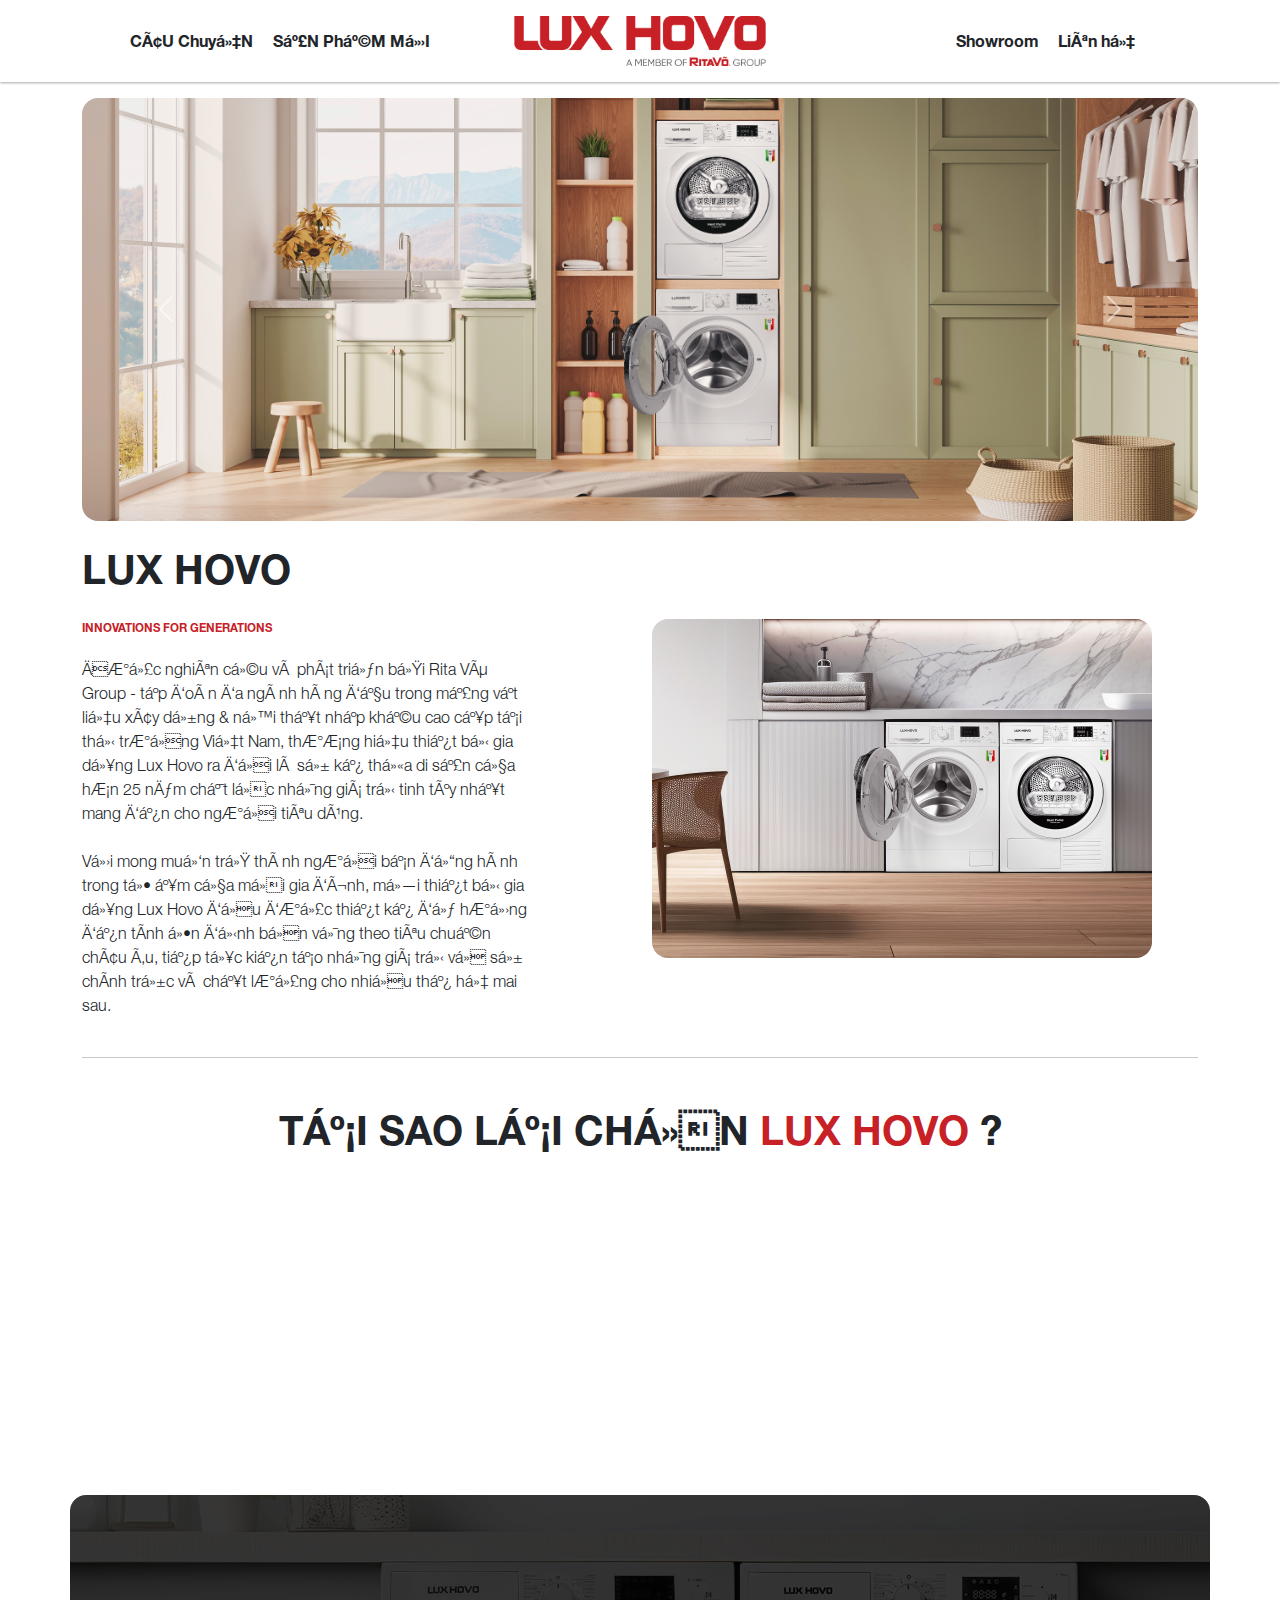
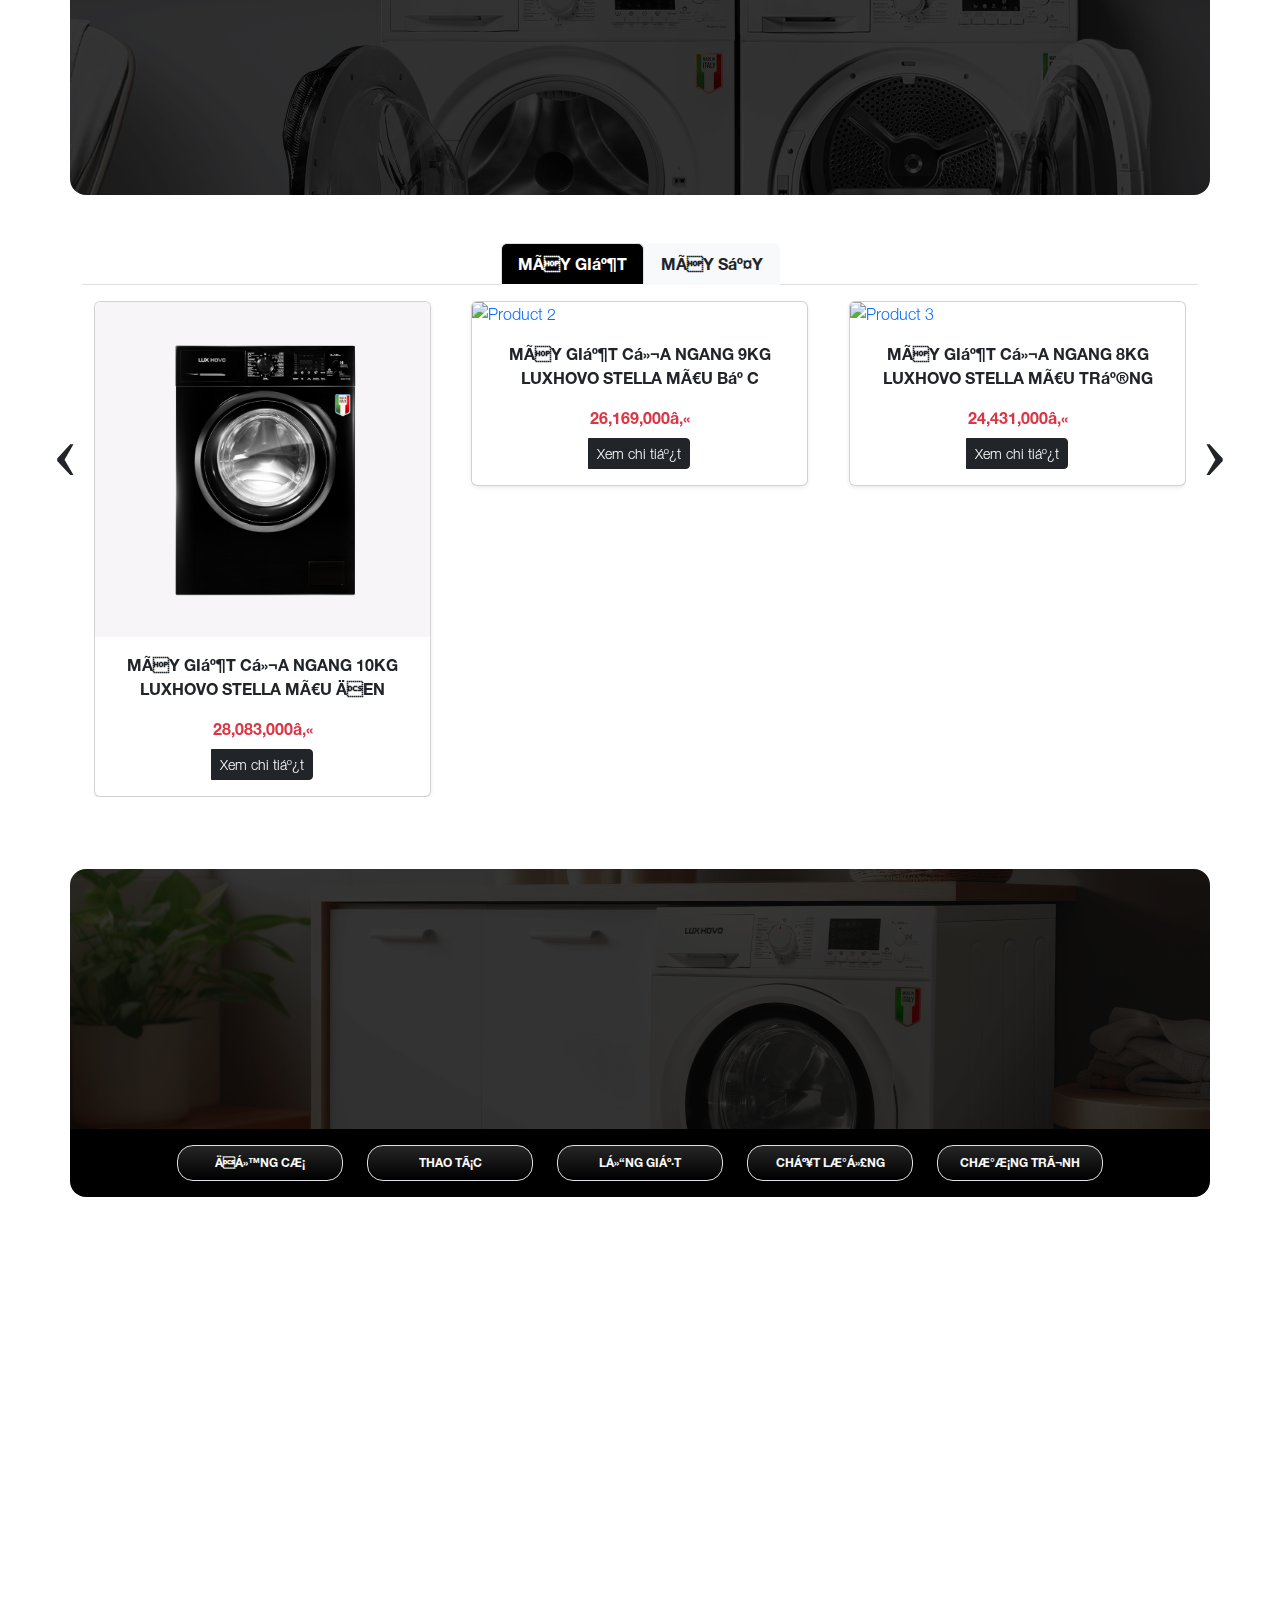
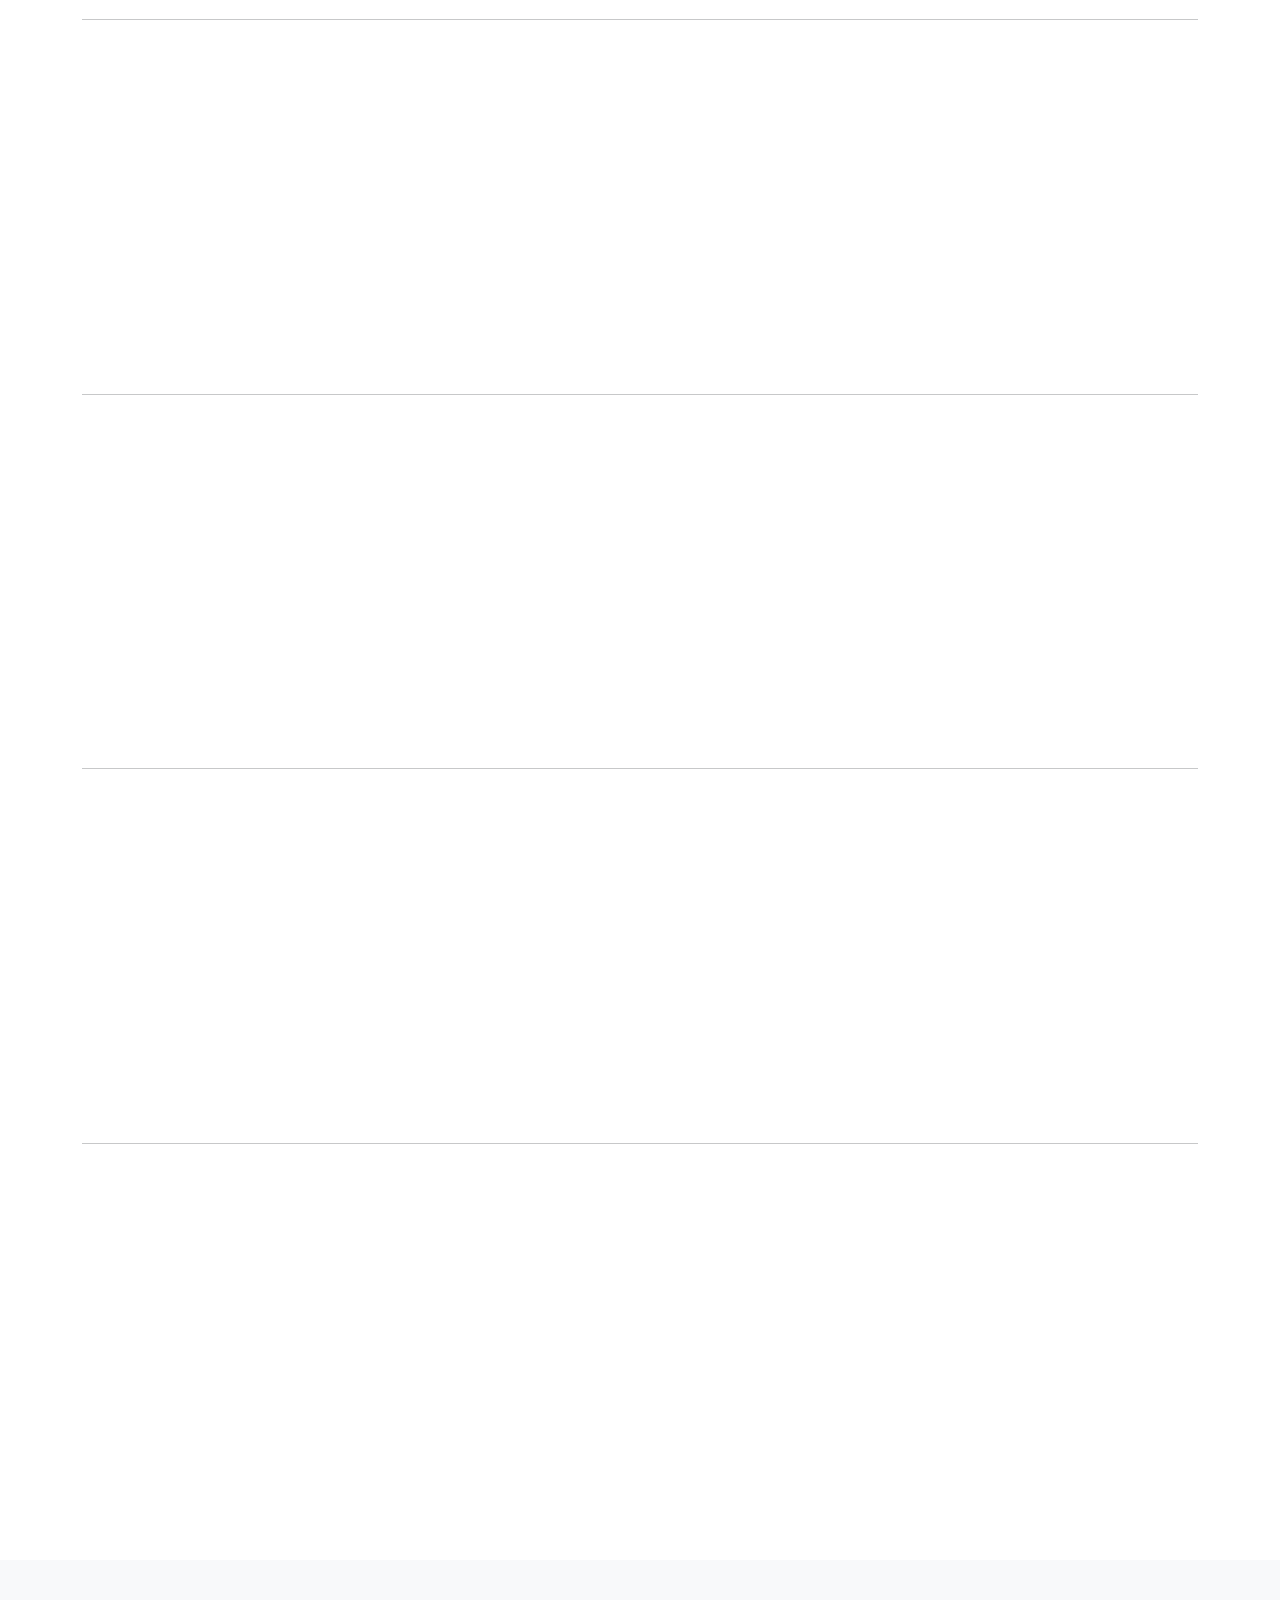
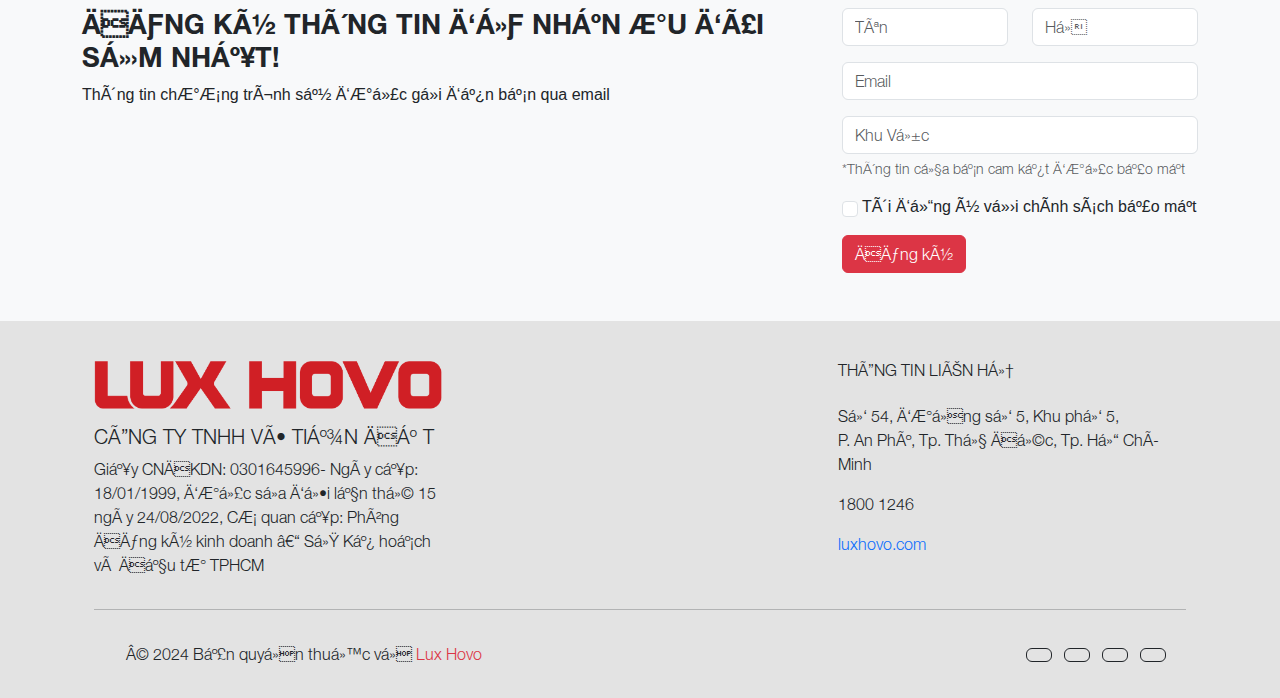
==== index.html @ 77cf4abd "update open new tab" ====
<!DOCTYPE html>
<html lang="en">

<head>
    <!-- Google Tag Manager -->
    <script>(function (w, d, s, l, i) {
            w[l] = w[l] || []; w[l].push({
                'gtm.start':
                    new Date().getTime(), event: 'gtm.js'
            }); var f = d.getElementsByTagName(s)[0],
                j = d.createElement(s), dl = l != 'dataLayer' ? '&l=' + l : ''; j.async = true; j.src =
                    'https://www.googletagmanager.com/gtm.js?id=' + i + dl; f.parentNode.insertBefore(j, f);
        })(window, document, 'script', 'dataLayer', 'GTM-K5XCT7TN');</script>
    <!-- End Google Tag Manager -->
    <!-- Google tag (gtag.js) -->
    <script async src="https://www.googletagmanager.com/gtag/js?id=G-XRPLN0GY92"></script>
    <script>
        window.dataLayer = window.dataLayer || [];
        function gtag() { dataLayer.push(arguments); }
        gtag('js', new Date());

        gtag('config', 'G-XRPLN0GY92');
    </script>
    <!-- Facebook Pixel -->
    <script>
        !function (f, b, e, v, n, t, s) {
            if (f.fbq) return; n = f.fbq = function () {
                n.callMethod ?
                    n.callMethod.apply(n, arguments) : n.queue.push(arguments)
            };
            if (!f._fbq) f._fbq = n; n.push = n; n.loaded = !0; n.version = '2.0';
            n.queue = []; t = b.createElement(e); t.async = !0;
            t.src = v; s = b.getElementsByTagName(e)[0];
            s.parentNode.insertBefore(t, s)
        }(window, document, 'script',
            'https://connect.facebook.net/en_US/fbevents.js');
        fbq('init', '2924682464340889');
        fbq('track', 'PageView');
    </script>
    <noscript><img height="1" width="1" style="display:none"
            src="https://www.facebook.com/tr?id=2924682464340889&ev=PageView&noscript=1" /></noscript>
    <!-- End Meta Pixel Code -->

    <meta charset="UTF-8">
    <meta name="viewport" content="width=device-width, initial-scale=1">
    <!-- Favicon & Title -->
    <link rel="icon" type="image/x-icon" href="/img/favicon.jpg">
    <title>Luxhovo - Rita Võ</title>
    <!-- === BASE LIBS === -->
    <link rel="stylesheet" href="css/main.css">
    <link rel="stylesheet" href="css/header.css">
    <link rel="stylesheet" href="css/fast-info.css">
    <link rel="stylesheet" href="css/featured.css">
    <link rel="stylesheet" href="css/product.css">
    <link rel="stylesheet" href="css/brand.css">
    <!-- === 3RD PARTY LIBS === -->
    <!-- Owl Carousel -->
    <link rel="stylesheet" href="libs/owl-carousel/dist/assets/owl.carousel.min.css">
    <link rel="stylesheet" href="libs/owl-carousel/dist/assets/owl.theme.default.min.css">
    <!-- Boostrap -->
    <link href="https://cdn.jsdelivr.net/npm/bootstrap@5.3.3/dist/css/bootstrap.min.css" rel="stylesheet"
        integrity="sha384-QWTKZyjpPEjISv5WaRU9OFeRpok6YctnYmDr5pNlyT2bRjXh0JMhjY6hW+ALEwIH" crossorigin="anonymous">
    <!-- Font Awesome -->
    <script src="https://kit.fontawesome.com/1a1d0f17f0.js" crossorigin="anonymous"></script>
    <!-- AOS -->
    <link href="https://unpkg.com/aos@2.3.1/dist/aos.css" rel="stylesheet">
    <script src="https://unpkg.com/aos@2.3.1/dist/aos.js"></script>
</head>

<body>
    <!-- Google Tag Manager (noscript) -->
    <noscript><iframe src="https://www.googletagmanager.com/ns.html?id=GTM-K5XCT7TN" height="0" width="0"
            style="display:none;visibility:hidden"></iframe></noscript>
    <!-- End Google Tag Manager (noscript) -->

    <!-- HEADER SECTION -->
    <section id="header-section" class="mb-3">
        <div id="header" class="container">
            <div class="row align-items-center justify-content-center py-md-3">
                <div id="header-start" class="col-md-4">
                    <a href="#fast-info-section" class="link-dark me-3 fw-bold">Câu chuyện</a>
                    <a href="#san-pham-moi" class="link-dark me-3 fw-bold">Sản phẩm mới</a>
                </div>
                <div id="header-middle" class="col-md-3">
                    <a href="/">
                        <img id="main-logo" src="img/lux-new-logo.png" class="img-fluid" alt="Lux Hovo Banner">
                    </a>
                </div>
                <div id="header-end" class="col-md-4 text-end">
                    <a href="#" class="link-dark me-3 fw-bold">Showroom</a>
                    <a href="#lien-he" class="link-dark me-3 fw-bold">Liên hệ</a>
                </div>
            </div>
            <div id="mobile-nav">
                <a href="#fast-info-section" class="link-dark me-3 fw-bold text-center">Câu chuyện</a>
                <a href="#san-pham-moi" class="link-dark me-3 fw-bold text-center">Sản phẩm mới</a>
                <a href="#" class="link-dark me-3 fw-bold text-center">Showroom</a>
                <a href="#lien-he" class="link-dark me-3 fw-bold text-center">Liên hệ</a>
            </div>
        </div>
    </section>

    <!-- HERO SECTION / CAROUSEL -->
    <section class="container mb-1">
        <div id="carouselExample" class="carousel slide">
            <div class="carousel-inner">
                <!-- <div class="carousel-item active">
                    <video class="d-block w-100 rounded-4" src="vid/banner-vid.mp4" muted loop autoplay></video>
                </div> -->
                <div class="carousel-item active">
                    <img src="img/hero/[1320x500] silde banner alter.png" class="d-block w-100 rounded-4"
                        alt="carousel banner image">
                </div>
                <div class="carousel-item">
                    <img src="img/hero/[1320x500] silde banner 1alter.png" class="d-block w-100 rounded-4"
                        alt="carousel banner image">
                </div>
                <div class="carousel-item">
                    <img src="img/hero/[1320x500] silde banner 2 alter.png" class="d-block w-100 rounded-4"
                        alt="carousel banner image">
                </div>
            </div>
            <button class="carousel-control-prev" type="button" data-bs-target="#carouselExample" data-bs-slide="prev">
                <span class="carousel-control-prev-icon" aria-hidden="true"></span>
                <span class="visually-hidden">Previous</span>
            </button>
            <button class="carousel-control-next" type="button" data-bs-target="#carouselExample" data-bs-slide="next">
                <span class="carousel-control-next-icon" aria-hidden="true"></span>
                <span class="visually-hidden">Next</span>
            </button>
        </div>
    </section>

    <!-- FAST INFOR SECTION -->
    <section id="fast-info-section">
        <div class="container my-4">
            <div class="row d-flex justify-content-between align-items-center">
                <div class="fast-info col-md-5">
                    <div class="fast-title h1 fw-bold">
                        Lux Hovo<br><span class="fast-subtitle">INNOVATIONS FOR GENERATIONS</span>
                    </div>
                    <div class="fast-paragraph my-3">Được nghiên cứu và phát triển bởi Rita Võ Group - tập đoàn đa ngành
                        hàng đầu trong mảng vật liệu xây dựng & nội thất nhập khẩu cao cấp tại thị trường Việt Nam,
                        thương hiệu thiết bị gia dụng Lux Hovo ra đời là sự kế thừa di sản của hơn 25 năm chắt lọc những
                        giá trị tinh túy nhất mang đến cho người tiêu dùng.

                        <span class="sub-title-desktop"><br><br>Với mong muốn trở thành người bạn đồng hành trong tổ ấm
                            của mọi gia đình, mỗi thiết bị gia dụng Lux Hovo đều được thiết kế để hướng đến tính ổn định
                            bền vững theo tiêu chuẩn châu Âu, tiếp tục kiến tạo những giá trị về sự chính trực và chất
                            lượng cho nhiều thế hệ mai sau.</span>
                    </div>
                </div>
                <div class="fast-img col-md-6" data-aos="flip-down">
                    <img src="img/demo 1 - intro Luxhovo.png" class="img-fluid rounded-4" alt="fast info section image">
                </div>
                <div class="fast-paragraph sub-title-mobile mt-3">
                    Với mong muốn trở thành người bạn đồng hành trong tổ ấm của mọi gia đình, mỗi thiết bị gia dụng Lux
                    Hovo đều được thiết kế để hướng đến tính ổn định bền vững theo tiêu chuẩn châu Âu, tiếp tục kiến tạo
                    những giá trị về sự chính trực và chất lượng cho nhiều thế hệ mai sau.
                </div>
            </div>
        </div>
    </section>

    <!-- DIVIDER -->
    <section class="container">
        <hr class="featurette-divider alter-divider">
    </section>

    <!-- FEATURED -->
    <section id="featured" class="my-5">
        <div class="container">
            <div class="featured-title h1 fw-bold text-center mb-3">Tại sao lại chọn <span style="color: #c72127;">Lux
                    Hovo</span> ?</div>
            <div class="row">
                <div class="col-6 col-md-3 mb-3" data-aos="fade-up">
                    <img src="img/featured/svg/icon-01.svg" class="card-img-top rounded-4" alt="featured icon #1">
                </div>
                <div class="col-6 col-md-3 mb-3" data-aos="fade-up">
                    <img src="img/featured/svg/icon-02.svg" class="card-img-top rounded-4" alt="featured icon #2">
                </div>
                <div class="col-6 col-md-3 mb-3" data-aos="fade-up">
                    <img src="img/featured/svg/icon-03.svg" class="card-img-top rounded-4" alt="featured icon #3">
                </div>
                <div class="col-6 col-md-3 mb-3" data-aos="fade-up">
                    <img src="img/featured/svg/icon-04.svg" class="card-img-top rounded-4" alt="featured icon #4">
                </div>
            </div>
        </div>
    </section>

    <!-- PRODUCT -->
    <section id="san-pham"
        class="container d-flex text-center text-white rounded-4 justify-content-center align-items-center">
        <div class="row py-lg-5" data-aos="fade-up">
            <div class="col-lg-12 col-md-12 mx-auto">
                <h1 id="product-section-title" class="fw-light" style="font-weight: light;">KHÁM PHÁ <span
                        style="font-weight: normal;">MÁY GIẶT</span> & <span style="font-weight: normal;">MÁY SẤY</span>
                    MỚI
                </h1>
                <!-- <p class="lead">Lorem ipsum dolor sit amet, consectetur adipiscing elit. Etiam sodales urna ac dui
                    lacinia tincidunt. Proin id tempor magna, non pellentesque nunc.</p> -->
            </div>
        </div>
    </section>

    <section id="san-pham-moi" class="container my-5">
        <ul class="nav nav-tabs justify-content-center mb-3" id="ex1" role="tablist">
            <li class="nav-item" role="presentation">
                <a class="product-tab-name nav-link active bg-body-tertiary fw-bold text-dark" id="ex3-tab-1"
                    data-bs-toggle="tab" href="#ex3-tabs-1" role="tab" aria-controls="ex3-tabs-1"
                    aria-selected="true">MÁY GIẶT</a>
            </li>
            <li class="nav-item" role="presentation">
                <a class="product-tab-name nav-link bg-body-tertiary fw-bold text-dark" id="ex3-tab-2"
                    data-bs-toggle="tab" href="#ex3-tabs-2" role="tab" aria-controls="ex3-tabs-2"
                    aria-selected="false">MÁY SẤY</a>
            </li>
        </ul>

        <!-- #1 Table of Content -->
        <div class="tab-content" id="ex2-content">
            <div class="tab-pane fade show active" id="ex3-tabs-1" role="tabpanel" aria-labelledby="ex3-tab-1">
                <div class="container owl-carousel">
                    <div>
                        <div class="product-card card shadow-sm" data-tilt data-tilt-axis="x" data-tilt-scale="0.95">
                            <a target="_blank"
                                href="https://muanhanhvatlieuxaydung.ritavo.com/products/may-giat-cua-ngang-10kg-lux-hovo-stella-mau-den"><img
                                    class="bd-placeholder-img card-img-top" width="100%" height="auto"
                                    src="img/product/Stella_Black_10.jpg" alt="Product 1">
                                <div class="product-info card-body text-center">
                                    <div class="product-title fw-bold mb-3 text-dark">MÁY GIẶT CỬA NGANG 10KG LUXHOVO
                                        STELLA MÀU
                                        ĐEN
                                    </div>
                                    <div class="product-price mt-2 mb-2 fw-semibold text-danger">28,083,000₫</div>
                                    <div class="d-flex justify-content-center align-items-center">
                                        <div class="btn-group">
                                            <a target="_blank"
                                                href="https://muanhanhvatlieuxaydung.ritavo.com/products/may-giat-cua-ngang-10kg-lux-hovo-stella-mau-den"
                                                class="btn btn-sm btn-dark">Xem chi tiết</a>
                                        </div>
                                    </div>
                                </div>
                            </a>
                        </div>
                    </div>
                    <div>
                        <div class="product-card card shadow-sm" data-tilt data-tilt-axis="x" data-tilt-scale="0.95">
                            <a target="_blank"
                                href="https://muanhanhvatlieuxaydung.ritavo.com/products/may-giat-cua-ngang-9kg-luxhovo-stella-mau-bac"><img
                                    class="bd-placeholder-img card-img-top" width="100%" height="auto"
                                    src="img/product/Stella_Silver_9.png" alt="Product 2">
                                <div class="product-info card-body text-center">
                                    <div class="product-title fw-bold mb-3 text-dark">MÁY GIẶT CỬA NGANG 9KG LUXHOVO
                                        STELLA MÀU
                                        BẠC
                                    </div>
                                    <div class="product-price mt-2 mb-2 fw-semibold text-danger">26,169,000₫</div>
                                    <div class="d-flex justify-content-center align-items-center">
                                        <div class="btn-group">
                                            <a target="_blank"
                                                href="https://muanhanhvatlieuxaydung.ritavo.com/products/may-giat-cua-ngang-9kg-luxhovo-stella-mau-bac"
                                                class="btn btn-sm btn-dark">Xem chi tiết</a>
                                        </div>
                                    </div>
                                </div>
                            </a>
                        </div>
                    </div>
                    <div>
                        <div class="product-card card shadow-sm" data-tilt data-tilt-axis="x" data-tilt-scale="0.95">
                            <a target="_blank"
                                href="https://muanhanhvatlieuxaydung.ritavo.com/products/may-giat-cua-ngang-8kg-luxhovo-stella-mau-trang"><img
                                    class="bd-placeholder-img card-img-top" width="100%" height="auto"
                                    src="img/product/Stella_White_8.png" alt="Product 3">
                                <div class="product-info card-body text-center">
                                    <div class="product-title fw-bold mb-3 text-dark">MÁY GIẶT CỬA NGANG 8KG LUXHOVO
                                        STELLA
                                        MÀU TRẮNG
                                    </div>
                                    <div class="product-price mt-2 mb-2 fw-semibold text-danger">24,431,000₫</div>
                                    <div class="d-flex justify-content-center align-items-center">
                                        <div class="btn-group">
                                            <a target="_blank"
                                                href="https://muanhanhvatlieuxaydung.ritavo.com/products/may-giat-cua-ngang-8kg-luxhovo-stella-mau-trang"
                                                class="btn btn-sm btn-dark">Xem chi tiết</a>
                                        </div>
                                    </div>
                                </div>
                            </a>
                        </div>
                    </div>
                    <div>
                        <div class="product-card card shadow-sm" data-tilt data-tilt-axis="x" data-tilt-scale="0.95">
                            <a target="_blank"
                                href="https://muanhanhvatlieuxaydung.ritavo.com/products/may-giat-cua-ngang-10kg-lux-hovo-energico-mau-trang/"><img
                                    class="bd-placeholder-img card-img-top" width="100%" height="auto"
                                    src="img/product/Energico_White_10.png" alt="Product 4">
                                <div class="product-info card-body text-center">
                                    <div class="product-title fw-bold mb-3 text-dark">MÁY GIẶT CỬA NGANG 10KG LUXHOVO
                                        ENERGICO MÀU
                                        TRẮNG</div>
                                    <div class="product-price mt-2 mb-2 fw-semibold text-danger">23,617,000₫</div>
                                    <div class="d-flex justify-content-center align-items-center">
                                        <div class="btn-group">
                                            <a target="_blank"
                                                href="https://muanhanhvatlieuxaydung.ritavo.com/products/may-giat-cua-ngang-10kg-lux-hovo-energico-mau-trang/"
                                                class="btn btn-sm btn-dark">Xem chi tiết</a>
                                        </div>
                                    </div>
                                </div>
                            </a>
                        </div>
                    </div>
                    <div>
                        <div class="product-card card shadow-sm" data-tilt data-tilt-axis="x" data-tilt-scale="0.95">
                            <a target="_blank"
                                href="https://muanhanhvatlieuxaydung.ritavo.com/products/may-giat-cua-ngang-9kg-lux-hovo-energico-mau-trang"><img
                                    class="bd-placeholder-img card-img-top" width="100%" height="auto"
                                    src="img/product/Energico_White_9.png" alt="Product 5">
                                <div class="product-info card-body text-center">
                                    <div class="product-title fw-bold mb-3 text-dark">MÁY GIẶT CỬA NGANG 9KG LUXHOVO
                                        ENERGICO MÀU
                                        TRẮNG</div>
                                    <div class="product-price mt-2 mb-2 fw-semibold text-danger">22,693,000₫</div>
                                    <div class="d-flex justify-content-center align-items-center">
                                        <div class="btn-group">
                                            <a target="_blank"
                                                href="https://muanhanhvatlieuxaydung.ritavo.com/products/may-giat-cua-ngang-9kg-lux-hovo-energico-mau-trang"
                                                class="btn btn-sm btn-dark">Xem chi tiết</a>
                                        </div>
                                    </div>
                                </div>
                            </a>
                        </div>
                    </div>
                    <div>
                        <div class="product-card card shadow-sm" data-tilt data-tilt-axis="x" data-tilt-scale="0.95">
                            <a target="_blank"
                                href="https://muanhanhvatlieuxaydung.ritavo.com/products/may-giat-cua-ngang-8kg-lux-hovo-energico-mau-trang"><img
                                    class="bd-placeholder-img card-img-top" width="100%" height="auto"
                                    src="img/product/Energico_White_8.png" alt="Product 6">
                                <div class="product-info card-body text-center">
                                    <div class="product-title fw-bold mb-3 text-dark">MÁY GIẶT CỬA NGANG 8KG LUXHOVO
                                        ENERGICO MÀU
                                        TRẮNG</div>
                                    <div class="product-price mt-2 mb-2 fw-semibold text-danger">21,934,000₫</div>
                                    <div class="d-flex justify-content-center align-items-center">
                                        <div class="btn-group">
                                            <a target="_blank"
                                                href="https://muanhanhvatlieuxaydung.ritavo.com/products/may-giat-cua-ngang-8kg-lux-hovo-energico-mau-trang"
                                                class="btn btn-sm btn-dark">Xem chi tiết</a>
                                        </div>
                                    </div>
                                </div>
                            </a>
                        </div>
                    </div>
                    <div>
                        <div class="product-card card shadow-sm" data-tilt data-tilt-axis="x" data-tilt-scale="0.95">
                            <a target="_blank"
                                href="https://muanhanhvatlieuxaydung.ritavo.com/products/may-giat-cua-ngang-8kg-lux-hovo-semplice-mau-trang"><img
                                    class="bd-placeholder-img card-img-top" width="100%" height="auto"
                                    src="img/product/Semplice_White_8.png" alt="Product 7">
                                <div class="product-info card-body text-center">
                                    <div class="product-title fw-bold mb-3 text-dark">MÁY GIẶT CỬA NGANG 8KG LUXHOVO
                                        SEMPLICE MÀU
                                        TRẮNG</div>
                                    <div class="product-price mt-2 mb-2 fw-semibold text-danger">20,372,000₫</div>
                                    <div class="d-flex justify-content-center align-items-center">
                                        <div class="btn-group">
                                            <a target="_blank"
                                                href="https://muanhanhvatlieuxaydung.ritavo.com/products/may-giat-cua-ngang-8kg-lux-hovo-semplice-mau-trang"
                                                class="btn btn-sm btn-dark">Xem chi tiết</a>
                                        </div>
                                    </div>
                                </div>
                            </a>
                        </div>
                    </div>
                </div>
            </div>
            <!-- #2 Tab of Content -->
            <div class="tab-pane fade" id="ex3-tabs-2" role="tabpanel" aria-labelledby="ex3-tab-2">
                <div class="container owl-carousel">
                    <div>
                        <div class="product-card card shadow-sm" data-tilt data-tilt-axis="x" data-tilt-scale="0.95">
                            <a target="_blank"
                                href="https://muanhanhvatlieuxaydung.ritavo.com/products/may-say-quan-ao-9kg-lux-hovo-amore"><img
                                    class="bd-placeholder-img card-img-top" width="100%" height="auto"
                                    src="img/product/Amore_White_8.jpg" alt="Product 8">
                                <div class="product-info card-body text-center">
                                    <div class="product-title fw-bold mb-3 text-dark">MÁY SẤY QUẦN ÁO 9KG LUXHOVO AMORE
                                    </div>
                                    <div class="product-price mt-2 mb-2 fw-semibold text-danger">31,658,000₫
                                    </div>
                                    <div class="d-flex justify-content-center align-items-center">
                                        <div class="btn-group">
                                            <a target="_blank"
                                                href="https://muanhanhvatlieuxaydung.ritavo.com/products/may-say-quan-ao-9kg-lux-hovo-amore"
                                                class="btn btn-sm btn-dark">Xem chi tiết</a>
                                        </div>
                                    </div>
                                </div>
                            </a>
                        </div>
                    </div>
                </div>
            </div>
        </div>
    </section>

    <!-- BRAND STORY -->
    <section id="brand-story"
        class="container pt-5 mt-5 d-flex justify-content-center align-items-center text-center text-white rounded-4 rounded-bottom-0">
        <div class="row" data-aos="fade-up">
            <div class="col-lg-10 col-md-10 mx-auto">
                <div class="brand-title h2 fw-light">
                    GIẶT SẠCH DỄ DÀNG, NÂNG NIU QUẦN ÁO
                </div>
                <div class="fast-paragraph my-3">
                    Chăm sóc quần áo chuyên nghiệp cùng công nghệ cảm biến Sensor Wash. Cho phép tối ưu hoá hiệu suất
                    giặt bằng cách tự động điều chỉnh chương trình giặt theo mức độ vết bẩn của đồ giặt và chất liệu vải
                    để nâng cao hiệu quả giặt sạch hơn.
                </div>
                <div id="sec-1" class="fast-subtitle">

                </div>
            </div>
        </div>
    </section>

    <!-- Sticky Bar -->
    <div id="sticky-bar" class="container sticky-top mb-5">
        <div class="row justify-content-center bg-black text-center text-uppercase rounded-4 py-3 rounded-top-0">
            <div class="col-4 col-md-2">
                <a href="#sec-1" class="fw-bold link-light">
                    <div class="sticky-text py-2 border rounded-4 bg-black bg-gradient">
                        Động cơ
                    </div>
                </a>
            </div>
            <div class="col-4 col-md-2">
                <a href="#sec-2" class="fw-bold link-light">
                    <div class="sticky-text py-2 border rounded-4 bg-black bg-gradient">
                        Thao tác
                    </div>
                </a>
            </div>
            <div class="col-4 col-md-2">
                <a href="#sec-3" class="fw-bold link-light">
                    <div class="sticky-text py-2 border rounded-4 bg-black bg-gradient">
                        Lồng giặt
                    </div>
                </a>
            </div>
            <div class="sub-sticky-btn col-4 col-md-2">
                <a href="#sec-4" class="fw-bold link-light">
                    <div class="sticky-text py-2 border rounded-4 bg-black bg-gradient">
                        Chất lượng
                    </div>
                </a>
            </div>
            <div class="sub-sticky-btn col-4 col-md-2">
                <a href="#sec-5" class="fw-bold link-light">
                    <div class="sticky-text py-2 border rounded-4 bg-black bg-gradient">
                        Chương trình
                    </div>
                </a>
            </div>
        </div>
    </div>

    <section class="container featurette-section">
        <div id="brand-card-1" class="row featurette my-5">
            <div class="col-md-7" data-aos="fade-right">
                <h2 class="featurette-heading fw-bold text-danger lh-1 mb-3">Động cơ<span class="text-body-secondary">
                        bền bỉ</span>
                </h2>
                <p class="featurette-content">Động cơ không chổi than (Brushless Direct Current Motor) được sản xuất
                    trực tiếp theo công nghệ hiện đại của châu Âu, sử dụng nam châm và điện áp để quay trục chuyển động,
                    giúp máy vận hành êm ái, ổn định giúp giảm rung, giảm ồn, đồng thời mang đến tốc độ ưu việt và tuổi
                    thọ sản phẩm vượt trội.</p>
            </div>
            <div class="brand-img col-md-5 order-md-1 text-end pe-0" data-aos="flip-right">
                <img class="bd-placeholder-img bd-placeholder-img-lg featurette-image img-fluid mx-auto rounded-4"
                    width="500" height="auto" src="img/brand/[500x300] div Container 1.png" alt="chuc nang image">
                <div id="sec-2"></div>
            </div>
        </div>

        <hr class="featurette-divider">

        <div id="brand-card-2" class="row featurette my-5" data-aos="fade-right">
            <div class="col-md-7 order-md-2">
                <h2 class="featurette-heading fw-bold text-danger lh-1 mb-3">Dễ dàng<span class="text-body-secondary">
                        thao tác</span></h2>
                <p class="featurette-content">Thiết kế tối giản, thân thiện với người dùng ngay từ lần đầu tiên. Luxhovo
                    tích hợp đa chức năng kèm bảng điều khiển song ngữ (Anh - Việt), núm điều khiển cơ xoay nhẹ nhàng,
                    dễ dàng thao tác.</p>
            </div>
            <div class="brand-img col-md-5 order-md-1 ps-0" data-aos="flip-right">
                <img class="bd-placeholder-img bd-placeholder-img-lg featurette-image img-fluid mx-auto rounded-4"
                    width="500" height="auto" src="img/brand/[500x300] div Container 2.png" alt="chuc nang image">
                <div id="sec-3"></div>
            </div>
        </div>

        <hr class="featurette-divider">

        <div id="brand-card-3" class="row featurette my-5" data-aos="fade-left">
            <div class="col-md-7">
                <h2 class="featurette-heading fw-bold text-danger lh-1 mb-3">Nâng niu <span
                        class="text-body-secondary">từng sợi vải</span>
                </h2>
                <p class="featurette-content">Luxhovo được thiết kế hình vỏ ngọc trai bo góc giúp giảm ma sát giữ quần
                    áo và bề mặt lòng khi giặt. Từ đó, giúp bảo vệ, nâng niu từng sợi vải, trang phục bền đẹp như ngày
                    đầu.</p>
            </div>
            <div class="brand-img col-md-5 order-md-1 text-end pe-0" data-aos="flip-right">
                <img class="bd-placeholder-img bd-placeholder-img-lg featurette-image img-fluid mx-auto rounded-4"
                    width="500" height="auto" src="img/brand/v2/[500x300] div Container 3.png" alt="chuc nang image">
                <div id="sec-4"></div>
            </div>
        </div>

        <hr class="featurette-divider">

        <div id="brand-card-4" class="row featurette my-5" data-aos="fade-right">
            <div class="col-md-7 order-md-2">
                <h2 class="featurette-heading fw-bold text-danger lh-1 mb-3">Chất lượng bền bỉ<span
                        class="text-body-secondary">
                        theo
                        thời gian</span></h2>
                <p class="featurette-content">Toàn bộ linh kiện được sản phẩm hoàn toàn tại Ý, đạt tiêu chuẩn VDE (Hiệp
                    hội điện,
                    Điện
                    tử và công nghệ thông tin khoa học kỹ thuật lớn nhất Châu Âu). Dây đai chịu mài mòn tốt cho động
                    cơ
                    vận hành êm ái, trơn tru.</p>
            </div>
            <div class="brand-img col-md-5 order-md-1 ps-0" data-aos="flip-right">
                <img class="bd-placeholder-img bd-placeholder-img-lg featurette-image img-fluid mx-auto rounded-4"
                    width="500" height="auto" src="img/brand/v2/[500x300] div Container 4.png" alt="chuc nang image">
                <div id="sec-5"></div>
            </div>
        </div>

        <hr class="featurette-divider">

        <div id="brand-card-5" class="row featurette mt-5" data-aos="fade-left">
            <div class="col-md-7">
                <h2 class="featurette-heading fw-bold lh-1 mb-3 text-danger">Chương trình giặt<span
                        class="text-body-secondary"> chuyên nghiệp</span>
                </h2>
                <ul class="featurette-content" style="text-align: left;">
                    <li>Chế độ giặt nhẹ nhàng, nâng niu (cho đồ lót/ đồ len/ đồ mỏng nhẹ/ đồ em
                        bé)</li>
                    <li>Chương trình giặt cho những loại vải cứng như rèm cửa/ chăn ga/đồ thể thao</li>
                    <li>Chương trình giặt nhanh 30 phút</li>
                    <li>Chương trình giặt Memory (Ghi nhớ)</li>
                    <li>Chương trình Eco 20°C (Tiết kiệm 20°C)</li>
                </ul>
            </div>
            <div class="brand-img col-md-5 order-md-1 text-end pe-0" data-aos="flip-right">
                <img class="bd-placeholder-img bd-placeholder-img-lg featurette-image img-fluid mx-auto rounded-4"
                    width="500" height="auto" src="img/brand/[500x300] div Container 5.png" alt="chuc nang image">
            </div>
        </div>

    </section>

    <!-- FORM AND FOOTER -->
    <section id="lien-he" class="bg-body-tertiary mt-5">
        <div class="container py-5">
            <div class="row">
                <div class="col-md-8 form-info mb-3">
                    <h1 class="contact-form-title">Đăng ký thông tin để nhận ưu đãi sớm nhất!</h1>
                    <span class="contact-form-subtitle" style="font-family: sans-serif;">Thông tin chương trình sẽ được
                        gửi đến bạn qua email</span>
                </div>
                <div class="col-md-4 form-wrap">
                    <form id="footer-contact-form" method="POST"
                        action="https://api.sheetmonkey.io/form/6DD2sDjxisctmJNhKtMsox">
                        <div class="row">
                            <div class="col mb-3">
                                <input name="first_name" type="text" class="form-control" id="exampleFN"
                                    aria-describedby="FNHelp" placeholder="Tên">
                            </div>
                            <div class="col mb-3">
                                <input name="last_name" type="text" class="form-control" id="exampleLN"
                                    aria-describedby="LNHelp" placeholder="Họ">
                            </div>
                        </div>
                        <div class="mb-3">
                            <input name="email" type="email" class="form-control" id="exampleInputEmail1"
                                aria-describedby="emailHelp" placeholder="Email">
                        </div>
                        <div class="mb-3">
                            <input name="khu-vuc" type="text" class="form-control" id="exampleInputKhuVuc"
                                aria-describedby="khuVucHelp" placeholder="Khu Vực">
                            <div id="emailHelp" class="form-text">*Thông tin của bạn cam kết được bảo mật</div>
                        </div>
                        <div class="mb-3 form-check d-flex align-items-center">
                            <input type="checkbox" class="form-check-input me-1" id="exampleCheck1">
                            <label class="confirm-check" style="font-family: sans-serif;" class="form-check-label"
                                for="exampleCheck1">Tôi
                                đồng ý với chính sách bảo
                                mật</label>
                        </div>
                        <button type="submit" class="btn btn-danger">Đăng ký</button>
                    </form>
                </div>
            </div>
        </div>
    </section>

    <!-- Footer -->
    <footer class="text-lg-start" style="background-color: rgba(211, 211, 211, 0.63)">
        <!-- Grid container -->
        <div class="container p-4 pb-0">
            <!-- Section: Links -->
            <section>
                <!--Grid row-->
                <div class="row">
                    <!-- Grid column -->
                    <div class="col-md-4 col-lg-4 col-xl-4 mt-3 co-info">
                        <img src="img/logo-footer.png" class="img-fluid mb-3 footer-img" alt="Footer logo">
                        <h5 class="text-uppercase mb-2 font-weight-bold">CÔNG TY TNHH VÕ TIẾN ĐẠT</h5>
                        <p class="co-info-p-up">Giấy CNĐKDN: 0301645996- Ngày cấp: 18/01/1999, được
                            sửa đổi lần thứ 15 ngày 24/08/2022, Cơ quan cấp: Phòng Đăng ký kinh doanh – Sở Kế hoạch
                            và
                            Đầu tư TPHCM</p>
                    </div>

                    <!-- Grid column -->
                    <div class="col-md-4 mt-3">

                    </div>
                    <!-- Grid column -->



                    <!-- Grid column -->
                    <div class="col-md-4 mt-3 co-info">
                        <h6 class="text-uppercase mb-4 font-weight-bold">THÔNG TIN LIÊN HỆ</h6>
                        <p><i class="fas fa-home mr-3"></i> Số 54, đường số 5, Khu phố 5,<br> P. An Phú, Tp. Thủ
                            Đức, Tp. Hồ Chí Minh</p>
                        <p><i class="fas fa-phone mr-3"></i> 1800 1246</p>
                        <p class="footer-site"><i class="fa-solid fa-globe"></i> <a href="luxhovo.com">luxhovo.com</a>
                        </p>
                    </div>
                    <!-- Grid column -->
                </div>
                <!--Grid row-->
            </section>
            <!-- Section: Links -->

            <hr class="my-3 footer-div">

            <!-- Section: Copyright -->
            <section class="p-3 pt-0">
                <div class="row d-flex align-items-center">
                    <!-- Grid column -->
                    <div class="col-md-7 col-lg-8 text-center text-md-start">
                        <!-- Copyright -->
                        <div class="p-3 copyright">
                            © 2024 Bản quyền thuộc về
                            <a class="text-danger" href="https://luxhovo.com/">Lux Hovo</a>
                        </div>
                        <!-- Copyright -->
                    </div>
                    <!-- Grid column -->

                    <!-- Grid column -->
                    <div class="col-md-5 col-lg-4 ml-lg-0 text-center text-md-end">
                        <!-- Facebook -->
                        <a class="btn btn-outline-dark btn-floating m-1" class="text-white" role="button"><i
                                class="fab fa-facebook-f"></i></a>

                        <!-- Twitter -->
                        <a class="btn btn-outline-dark btn-floating m-1" class="text-white" role="button"><i
                                class="fab fa-twitter"></i></a>

                        <!-- Google -->
                        <a class="btn btn-outline-dark btn-floating m-1" class="text-white" role="button"><i
                                class="fab fa-google"></i></a>

                        <!-- Instagram -->
                        <a class="btn btn-outline-dark btn-floating m-1" class="text-white" role="button"><i
                                class="fab fa-instagram"></i></a>
                    </div>
                    <!-- Grid column -->
                </div>
            </section>
            <!-- Section: Copyright -->
        </div>
        <!-- Grid container -->
    </footer>
    <!-- Footer -->

    <!-- AOS -->
    <script>
        AOS.init();
    </script>
    <!-- Bootstrap -->
    <script async src="https://cdn.jsdelivr.net/npm/bootstrap@5.3.3/dist/js/bootstrap.bundle.min.js"
        integrity="sha384-YvpcrYf0tY3lHB60NNkmXc5s9fDVZLESaAA55NDzOxhy9GkcIdslK1eN7N6jIeHz"
        crossorigin="anonymous"></script>
    <!-- Vanilla -->
    <script type="text/javascript" src="vanilla-tilt.min.js"></script>
    <!-- jQuery -->
    <script src="https://ajax.googleapis.com/ajax/libs/jquery/3.7.1/jquery.min.js"></script>
    <!-- Owl Carousel -->
    <script src="libs/owl-carousel/dist/owl.carousel.min.js"></script>
    <script>
        $(document).ready(function () {
            $(".owl-carousel").owlCarousel({
                margin: 40,
                responsiveClass: true,
                nav: true,
                autoplay: true,
                autoplayTimeout: 5000,
                rewind: true,
                nav: true,
                responsive: {
                    0: {
                        items: 1,
                        nav: false,
                        autoplay: true,
                        autoplayTimeout: 3000,
                    },
                    600: {
                        items: 2,
                        nav: false
                    },
                    1000: {
                        items: 3,
                        nav: true,
                        loop: false
                    }
                }
            });
        });
    </script>
</body>

</html>
---- css/main.css ----
@font-face {
    font-family: Helvetica;
    src: url('../font/Helve/HelveticaNeue.otf');
}

@font-face {
    font-family: Helvetica;
    font-weight: bold;
    src: url('../font/Helve/HelveticaNeue-Bold.otf');
}

@font-face {
    font-family: Helvetica;
    font-style: italic;
    src: url("../font/Helve/HelveticaNeue-Italic.otf");
}

@font-face {
    font-family: Helvetica;
    font-weight: light;
    src: url("../font/Helve/HelveticaNeue-Light.otf");
}

*,
html {
    font-family: Helvetica, sans-serif;
    font-optical-sizing: auto;
}

a {
    text-decoration: none !important;
}

.alter-divider {
    margin: 0 !important;
}

/* FOOTER SECTION */
.contact-form-title {
    font-size: 1.7rem;
    text-transform: uppercase;
    font-weight: bold;
}

@media screen and (max-width: 768px) {
    .contact-form-subtitle {
        font-size: 0.8rem;
    }

    footer {
        text-align: left !important;
    }
    
    .footer-img {
        width: 70%;
    }

    .co-info {
        margin-top: 0 !important;
    }

    .co-info > h5 {
        font-size: 4vw;
    }

    .co-info > h6 {
        margin-bottom: 10px !important;
    }

    .co-info > p {
        font-size: 3vw
    }

    .co-info-p-up {
        margin-bottom: 0 !important;
    }

    #footer-contact-form input, #emailHelp, .confirm-check, #footer-contact-form button {
        font-size: 0.7rem;
    }

    .footer-div {
        margin: 0 !important;
    }

    .copyright {
        font-size: 4vw;
    }

    .footer-site {
        margin-bottom: 0 !important;
    }

}
---- css/header.css ----
#header-section {
    box-shadow: rgba(0, 0, 0, 0.12) 0px 1px 3px, rgba(0, 0, 0, 0.24) 0px 1px 2px;
}

#header-start>a {
    text-transform: capitalize;
}

#mobile-nav {
    display: none;
}

@media screen and (max-width: 768px) {

    #header-start,
    #header-end {
        display: none !important;
    }

    #main-logo {
        width: 65%;
    }

    #header-middle {
        margin: 20px;
        text-align: center;
    }

    #mobile-nav {
        display: flex;
        justify-content: space-around;
        align-items: center;
        padding: 3vw 1vw;
        text-transform: uppercase;
        text-align: center;
    }

    #mobile-nav > a {
        font-size: 2.8vw;
        margin: 0 !important;
    }
}
---- css/fast-info.css ----
/* #fast-info-section {
    margin-top: 100px !important;
} */

.fast-title {
    text-transform: uppercase;
}

.fast-subtitle {
    font-size: 0.9vw;
    color: #c72127;
}

.sub-title-mobile {
    display: none;
}

@media screen and (max-width: 768px) {
    .fast-paragraph {
        text-align: justify;
        font-size: 3.7vw;
    }

    .fast-title {
        font-size: 7vw !important;
        text-align: center;
    }

    .fast-subtitle {
        font-size: 4.7vw;
    }

    .sub-title-mobile {
        display: block;
    }

    .sub-title-desktop {
        display: none;
    }
}
---- css/featured.css ----
.featured-item {
    height: 200px;
}

.featured-text {
    color: white;
    text-transform: uppercase;
}

.featured-title {
    text-transform: uppercase;
}


@media screen and (max-width: 768px) {
    .featured-title {
        font-size: 5.7vw !important;
        
    }

    #featured {
        margin-top: 5vw !important;
    }
}
---- css/product.css ----
#san-pham {
    background: url("../img/[1320x350] banner section 1.png") no-repeat;
    height: 300px;
}

#product-section-title {
    text-shadow: 0 0 10px #FFFFFF;
}

.owl-prev,
.owl-next {
    position: absolute;
    top: 90px
}

.owl-prev span,
.owl-next span {
    font-size: 80px;
    font-family: ui-monospace !important;
}

.owl-prev {
    left: -30px;
}

.owl-next {
    right: -30px;
}

.container>.nav>.nav-item>.active {
    background: black !important;
    color: white !important;
}

@media screen and (max-width: 768px) {
    #san-pham {
        transform: scale(0.95) !important;
        background-size: auto 100%;
        background-position: center;
        height: 150px;
    }

    #product-section-title,
    #product-section-title>span {
        font-size: 7.3vw !important;
        line-height: 10vw;
    }

    .product-tab-name {
        font-size: 3vw !important;
    }
}
---- css/brand.css ----
#brand-story {
    background: url("../img/[1320x320] banner section 2.png") no-repeat;
    height: 260px;
}

#featurette-section {
    overflow: hidden;
}

.brand-title {
    text-shadow: 0 0 10px #FFFFFF;
}

.featurette-heading {
    font-size: 2rem;
}

.featurette-content {
    line-height: 2rem;
    font-size: 1rem;
}

.featurette-section {
    overflow: hidden;
}

.sticky-text {
    font-size: .75rem;
    transition: all 0.3s;
}

.sticky-text:hover {
    background-color: white !important;
    color: black !important;
}

@media screen and (max-width: 768px) {
    #brand-story {
        border-radius: 5% !important;
        transform: scale(0.95) !important;
        background-size: auto 100%;
        background-position: center;
    }

    .fast-paragraph {
        text-align: center;
        line-height: 5.5vw;
    }

    .brand-title {
        font-size: 7vw !important;
    }

    #sticky-bar {
        display: none !important;
    }

    #sec-1 {
        margin-top: 10vw;
    }

    .featurette-section {
        text-align: center;
    }

    .featurette-heading {
        font-size: 7vw;
        text-transform: capitalize;
    }

    .featurette-content {
        text-align: center;
        font-size: 3.7vw;
        line-height: 5.5vw;
    }

    .brand-img {
        padding: 0 !important;
        transform: scale(0.9) !important;
    }

    #brand-card-1,
    #brand-card-2,
    #brand-card-3,
    #brand-card-4,
    #brand-card-5 {
        margin: 0 !important;
    }

    #brand-card-1 {
        margin-top: 3vw !important;
    }

}
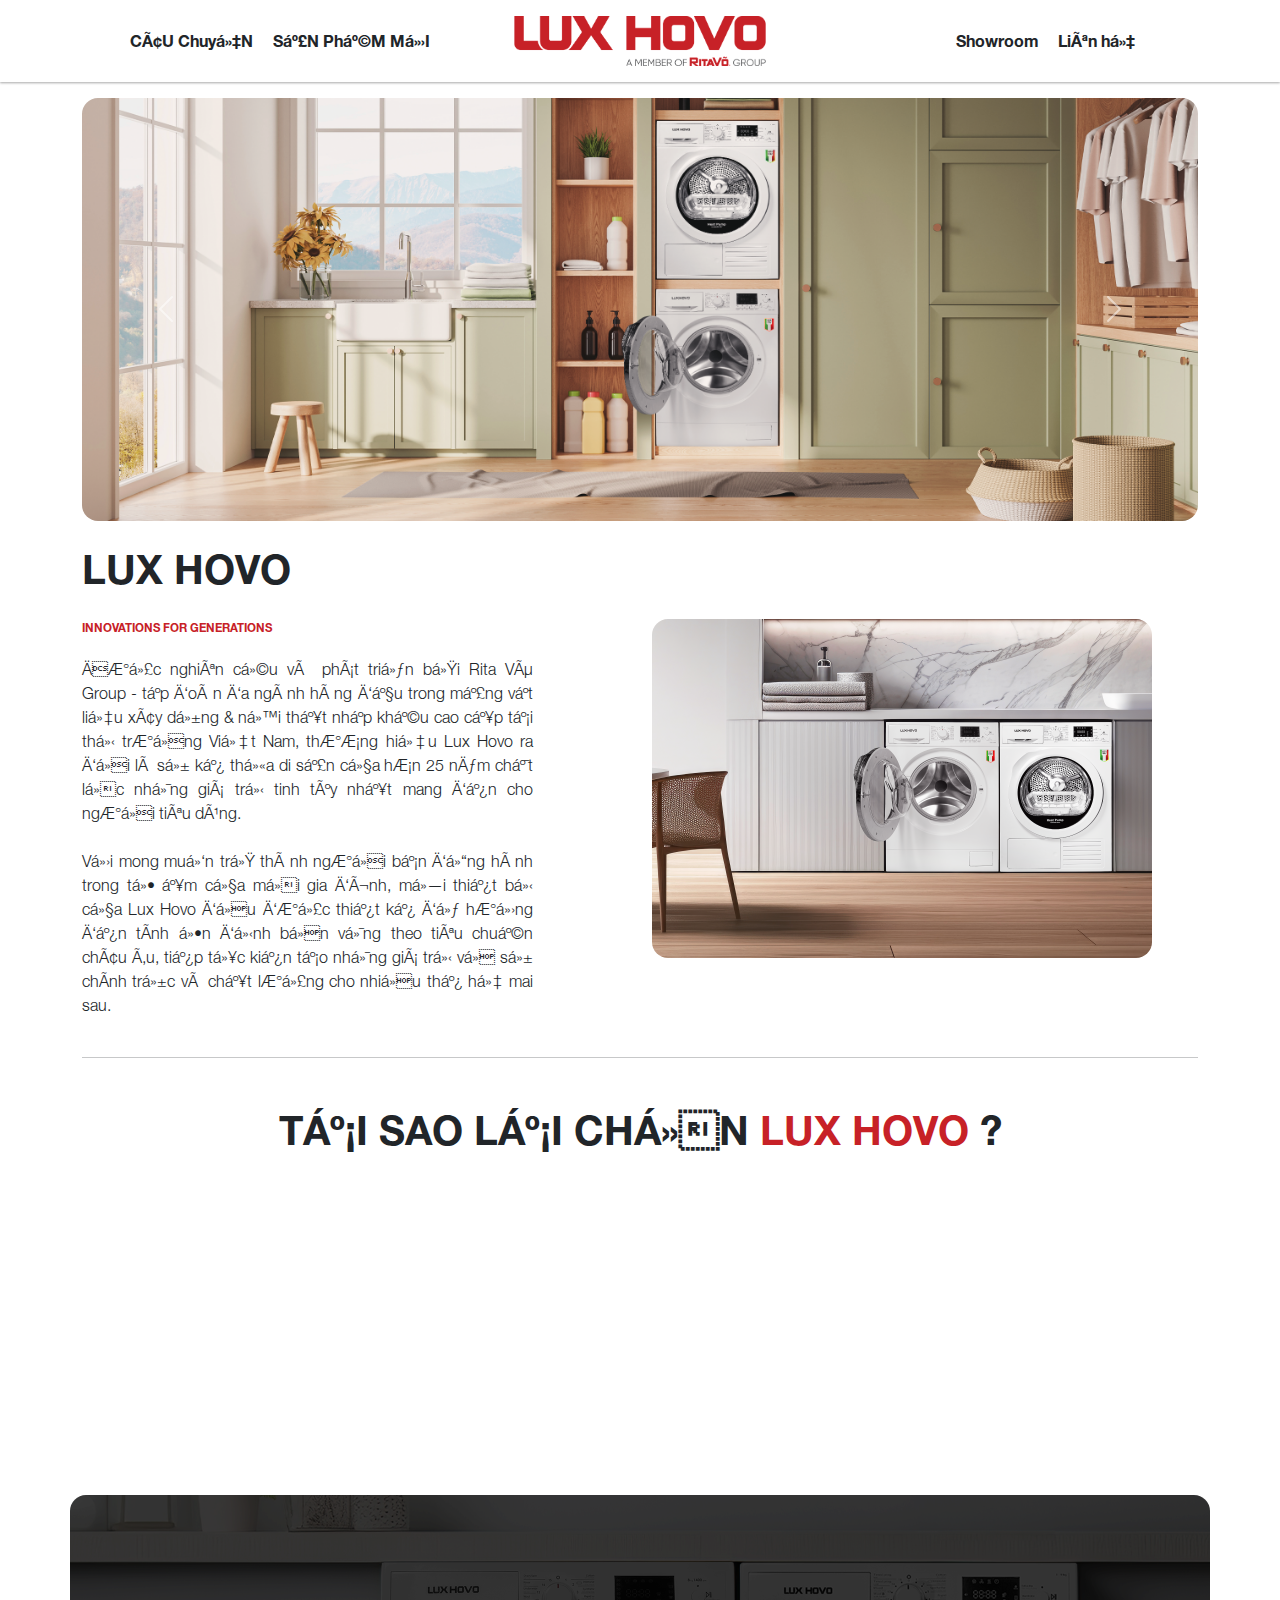
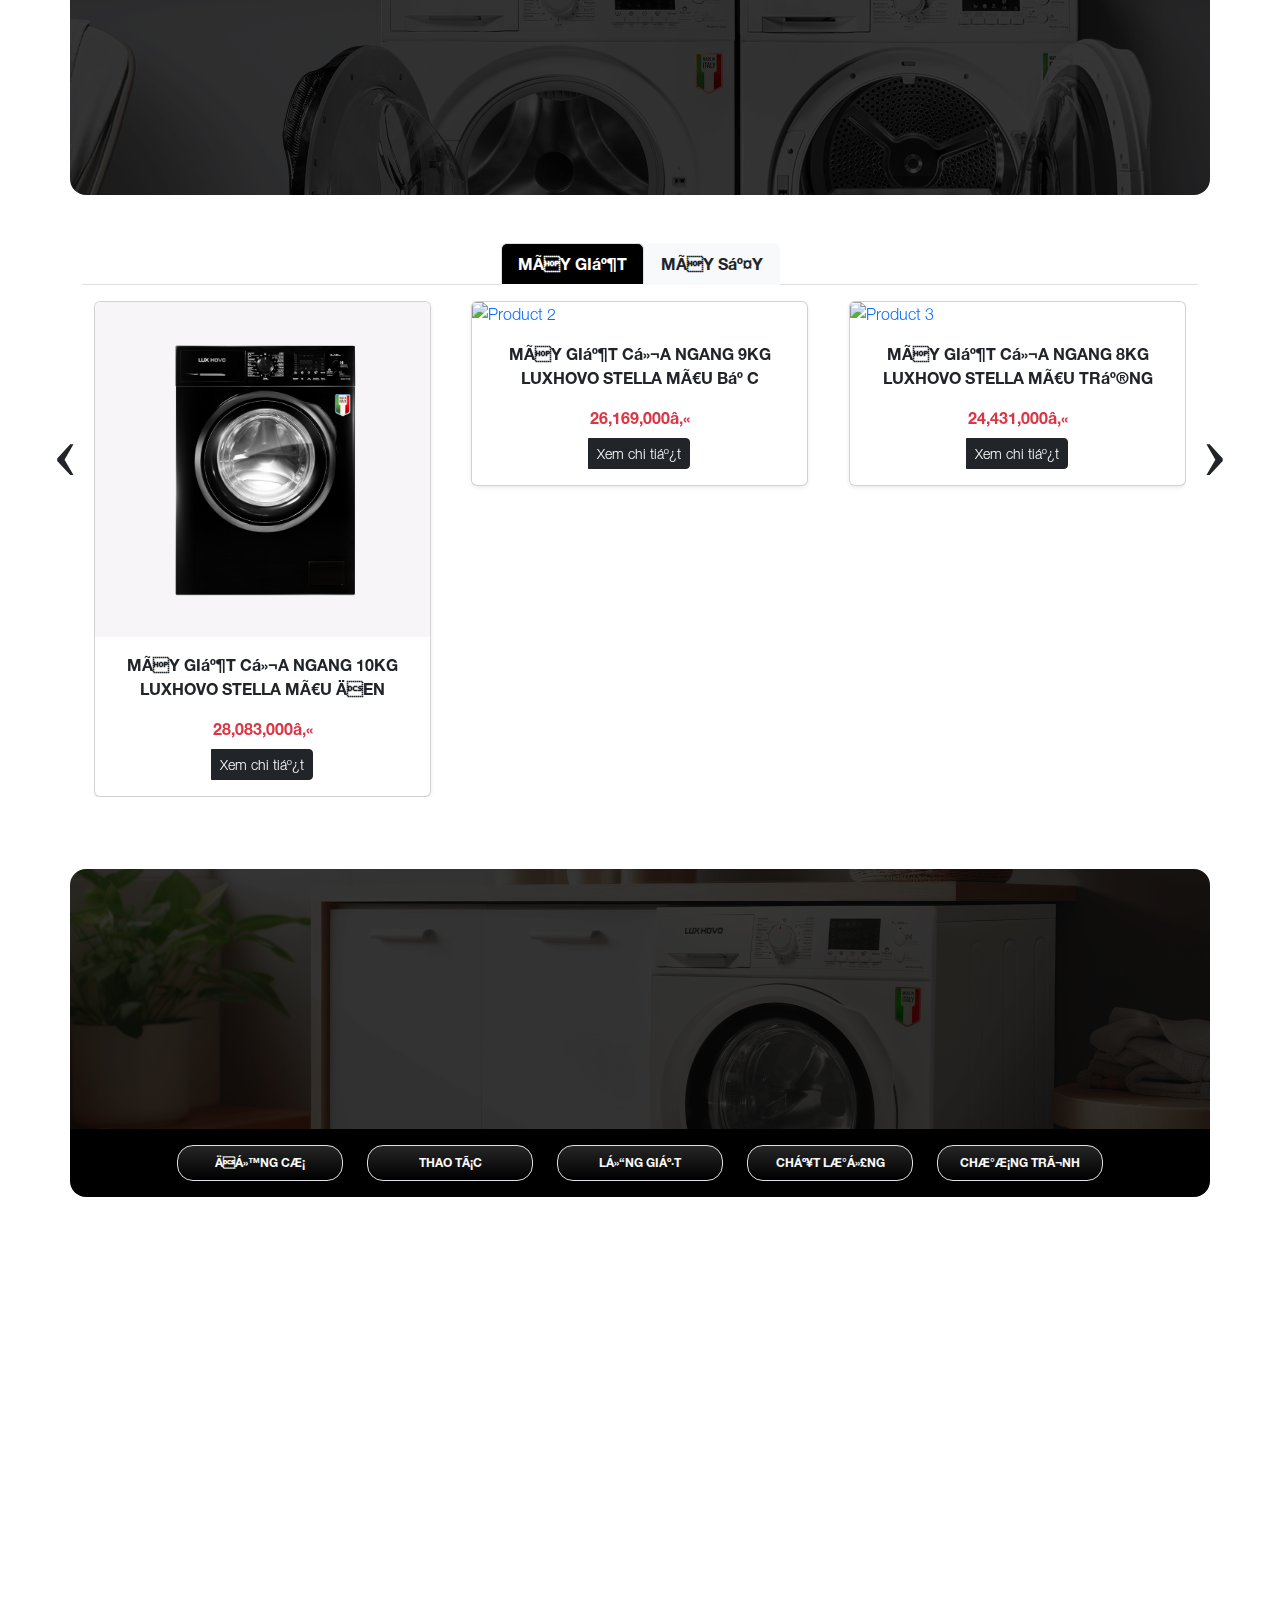
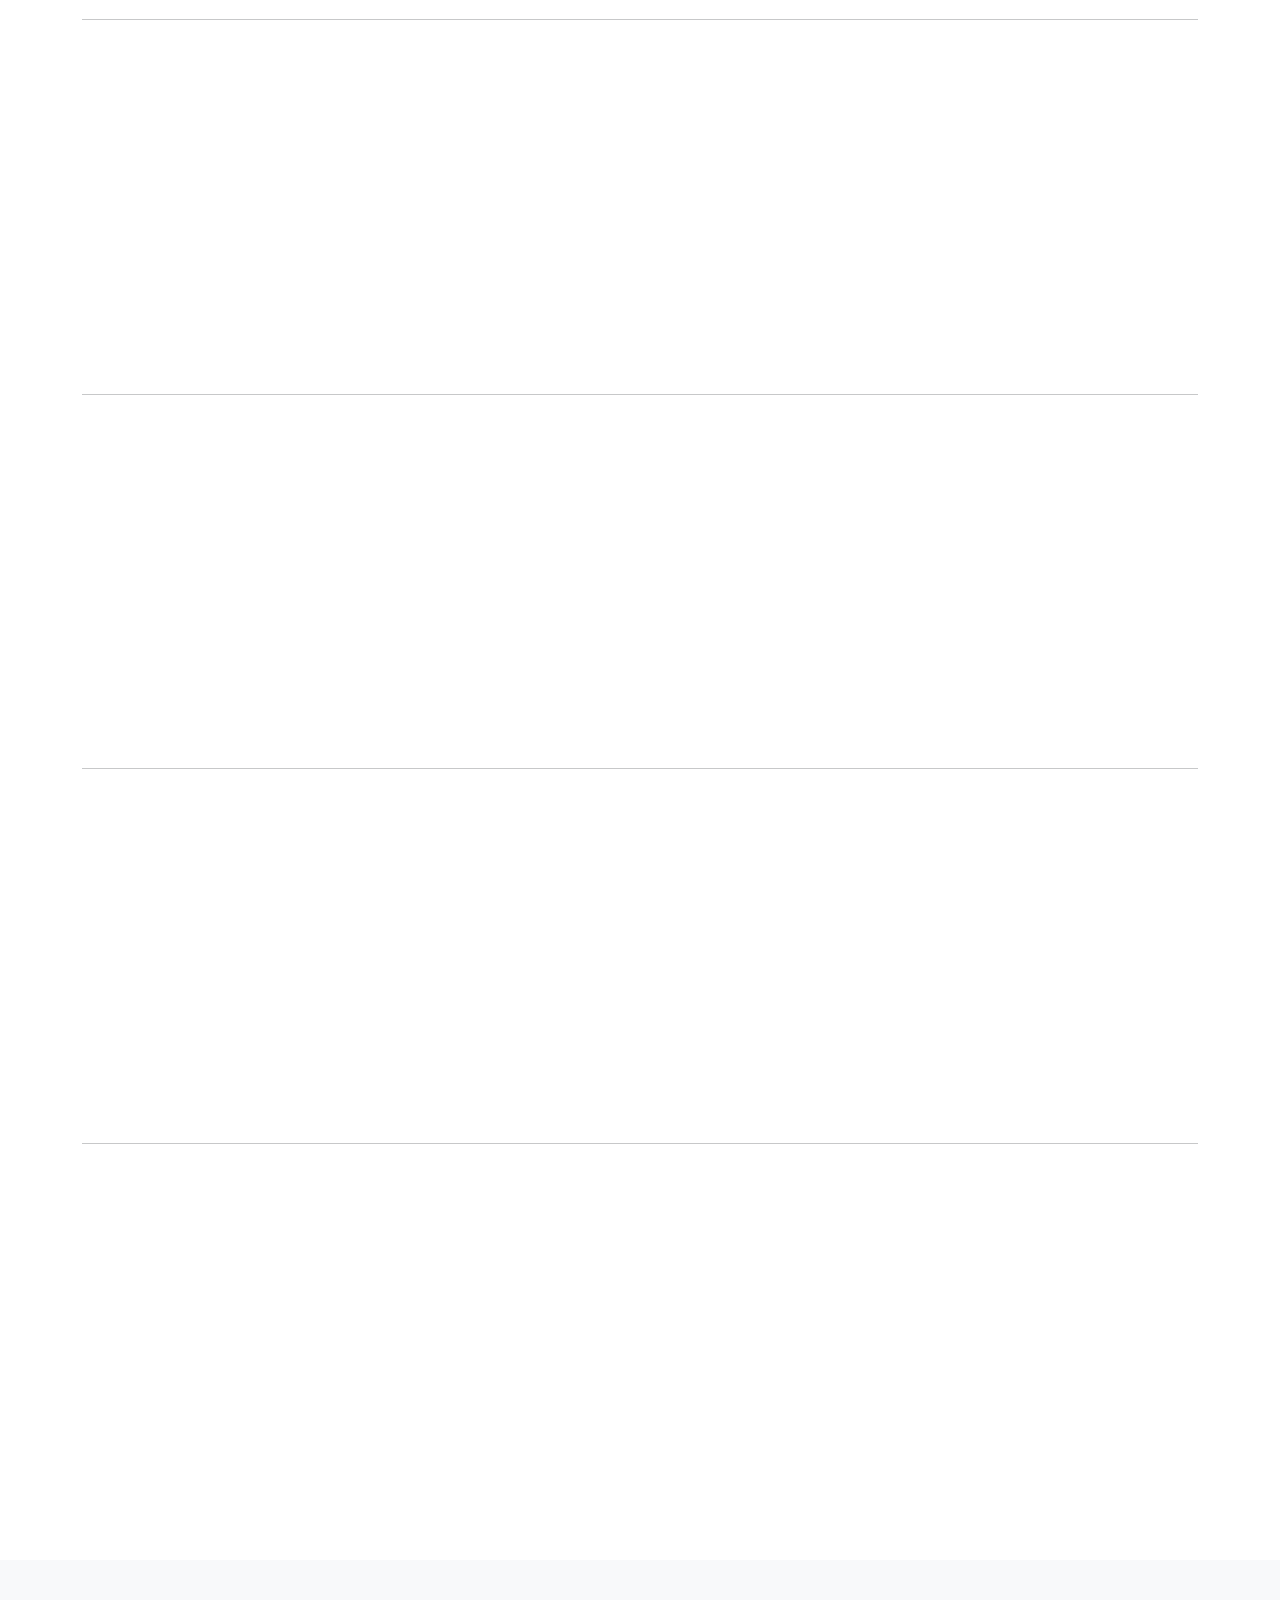
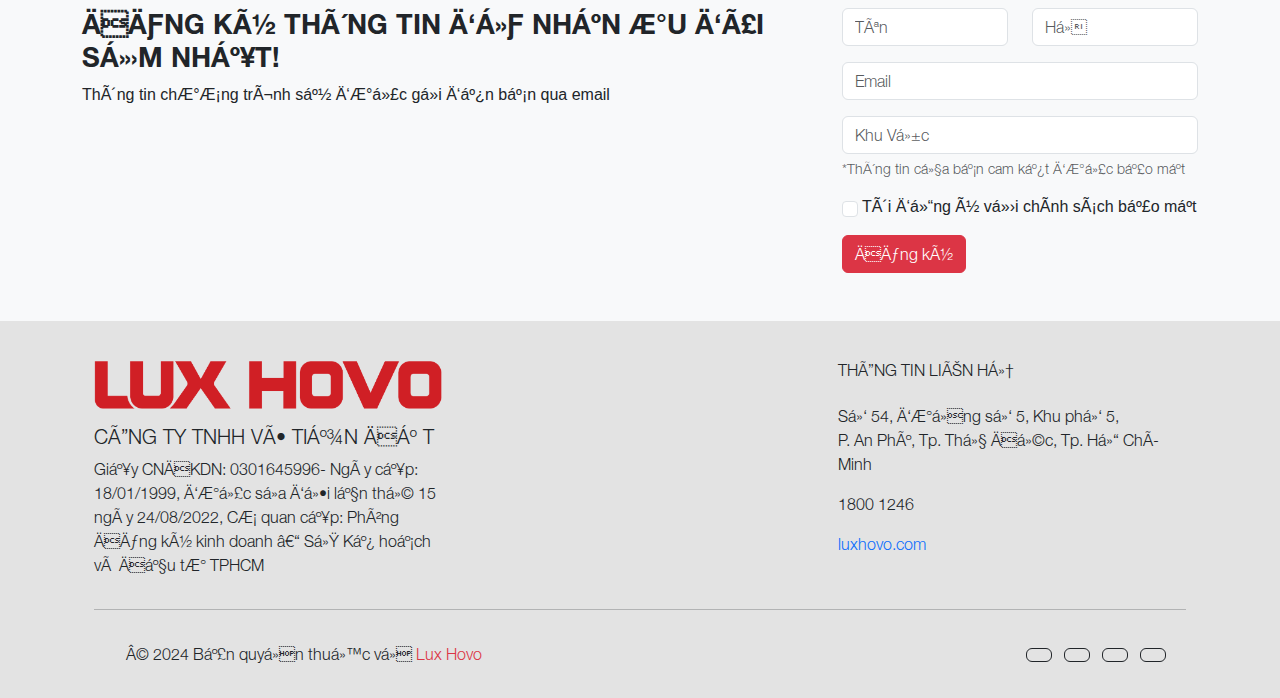
==== commit 698a3782: "edit content" ====
--- a/index.html
+++ b/index.html
@@ -141,11 +141,11 @@
                     </div>
                     <div class="fast-paragraph my-3">Được nghiên cứu và phát triển bởi Rita Võ Group - tập đoàn đa ngành
                         hàng đầu trong mảng vật liệu xây dựng & nội thất nhập khẩu cao cấp tại thị trường Việt Nam,
-                        thương hiệu thiết bị gia dụng Lux Hovo ra đời là sự kế thừa di sản của hơn 25 năm chắt lọc những
+                        thương hiệu Lux Hovo ra đời là sự kế thừa di sản của hơn 25 năm chắt lọc những
                         giá trị tinh túy nhất mang đến cho người tiêu dùng.
 
                         <span class="sub-title-desktop"><br><br>Với mong muốn trở thành người bạn đồng hành trong tổ ấm
-                            của mọi gia đình, mỗi thiết bị gia dụng Lux Hovo đều được thiết kế để hướng đến tính ổn định
+                            của mọi gia đình, mỗi thiết bị của Lux Hovo đều được thiết kế để hướng đến tính ổn định
                             bền vững theo tiêu chuẩn châu Âu, tiếp tục kiến tạo những giá trị về sự chính trực và chất
                             lượng cho nhiều thế hệ mai sau.</span>
                     </div>
@@ -514,7 +514,7 @@
                 <h2 class="featurette-heading fw-bold text-danger lh-1 mb-3">Nâng niu <span
                         class="text-body-secondary">từng sợi vải</span>
                 </h2>
-                <p class="featurette-content">Luxhovo được thiết kế hình vỏ ngọc trai bo góc giúp giảm ma sát giữ quần
+                <p class="featurette-content">Lồng giặt được thiết kế hình vỏ ngọc trai bo góc giúp giảm ma sát giữ quần
                     áo và bề mặt lòng khi giặt. Từ đó, giúp bảo vệ, nâng niu từng sợi vải, trang phục bền đẹp như ngày
                     đầu.</p>
             </div>
@@ -533,7 +533,7 @@
                         class="text-body-secondary">
                         theo
                         thời gian</span></h2>
-                <p class="featurette-content">Toàn bộ linh kiện được sản phẩm hoàn toàn tại Ý, đạt tiêu chuẩn VDE (Hiệp
+                <p class="featurette-content">Toàn bộ linh kiện được sản xuất hoàn toàn tại Ý, đạt tiêu chuẩn VDE (Hiệp
                     hội điện,
                     Điện
                     tử và công nghệ thông tin khoa học kỹ thuật lớn nhất Châu Âu). Dây đai chịu mài mòn tốt cho động
--- a/css/fast-info.css
+++ b/css/fast-info.css
@@ -1,6 +1,10 @@
 /* #fast-info-section {
     margin-top: 100px !important;
 } */
+
+.fast-paragraph, .sub-title-desktop {
+    text-align: justify;
+}
 
 .fast-title {
     text-transform: uppercase;
--- a/css/brand.css
+++ b/css/brand.css
@@ -18,6 +18,7 @@
 .featurette-content {
     line-height: 2rem;
     font-size: 1rem;
+    text-align: justify;
 }
 
 .featurette-section {
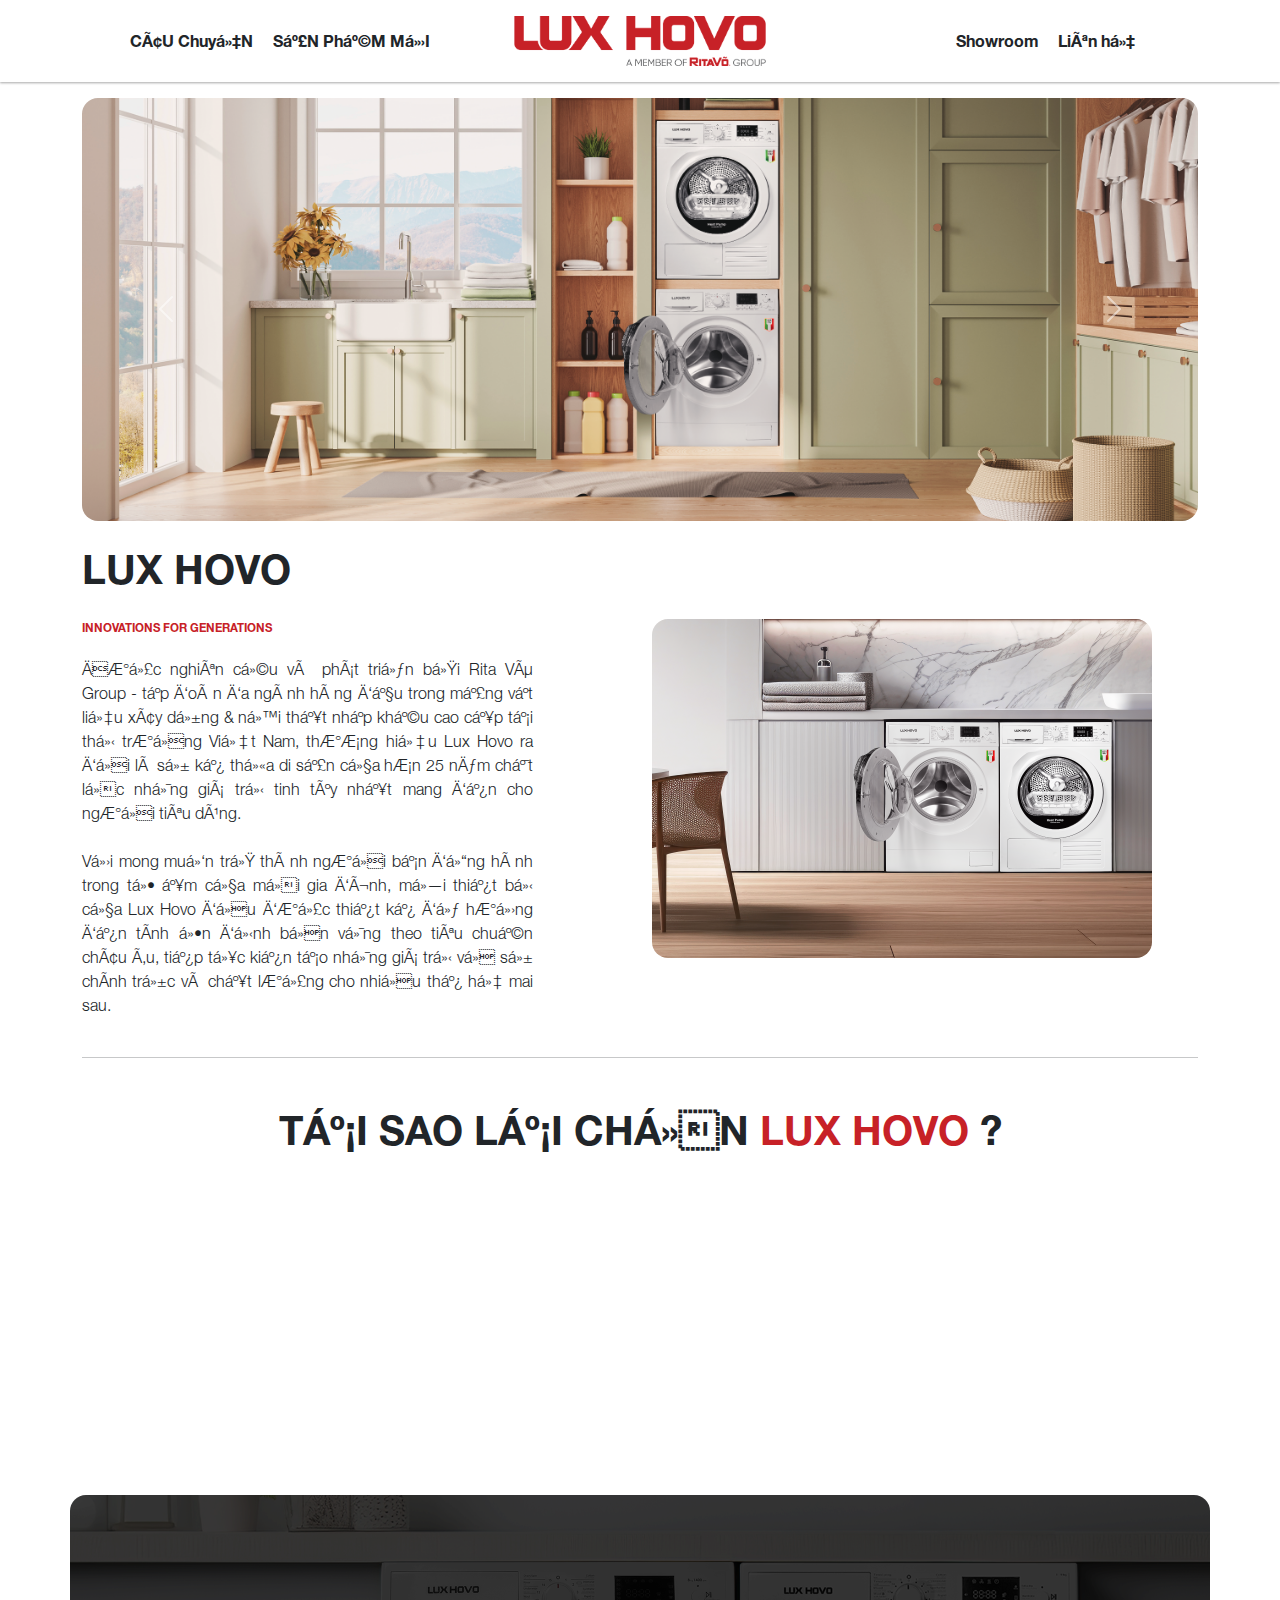
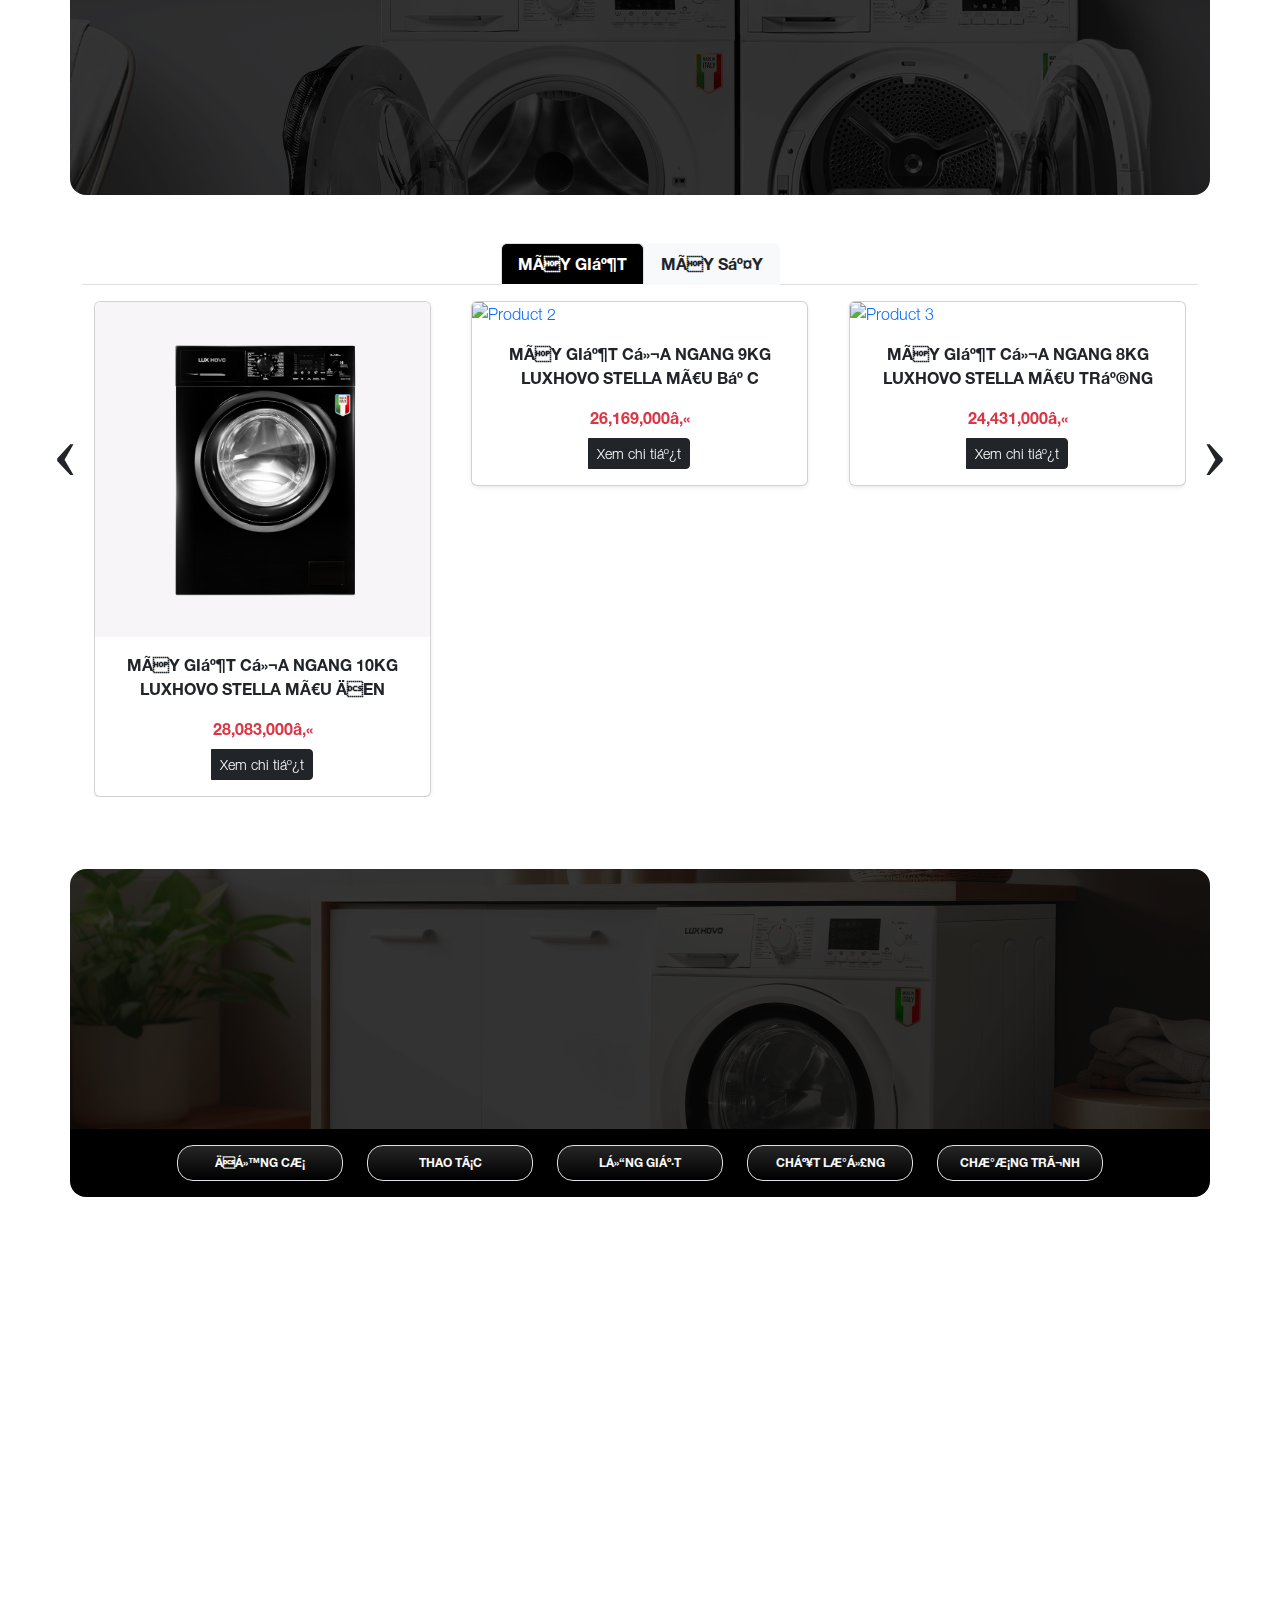
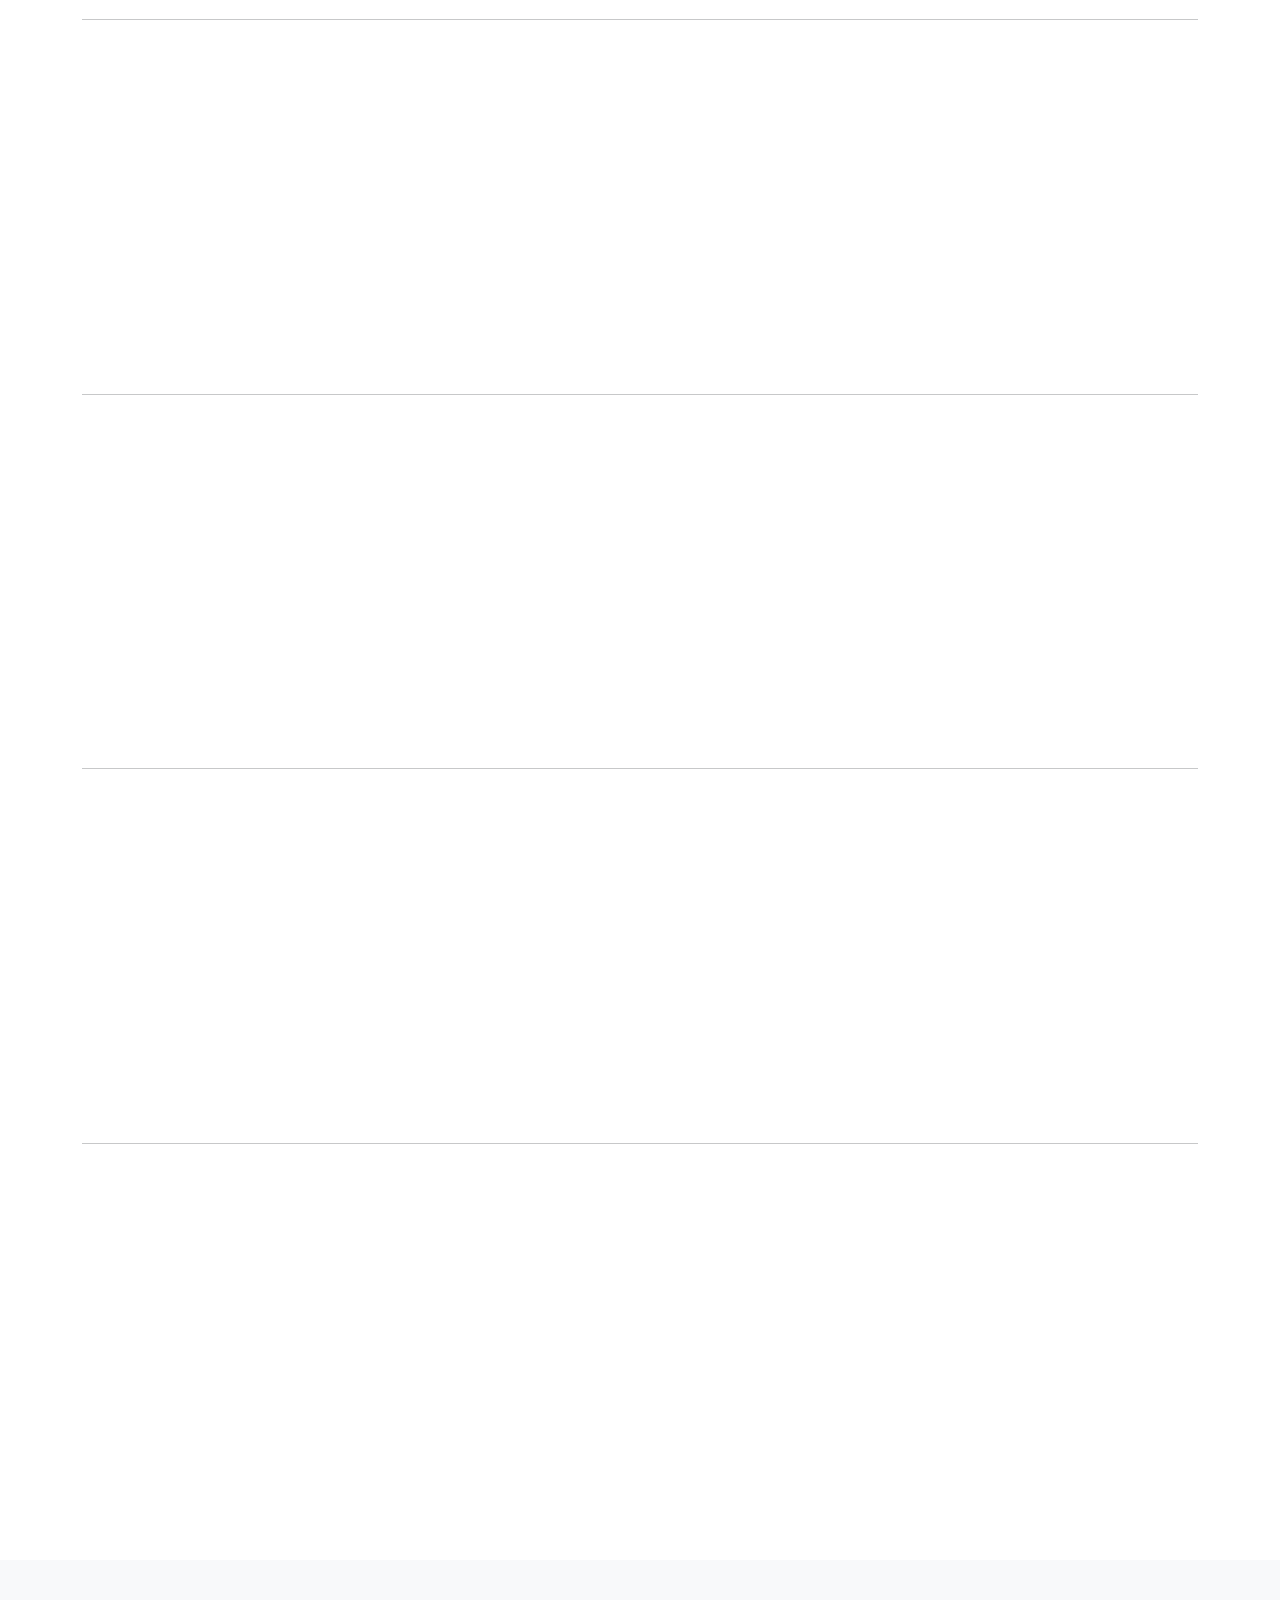
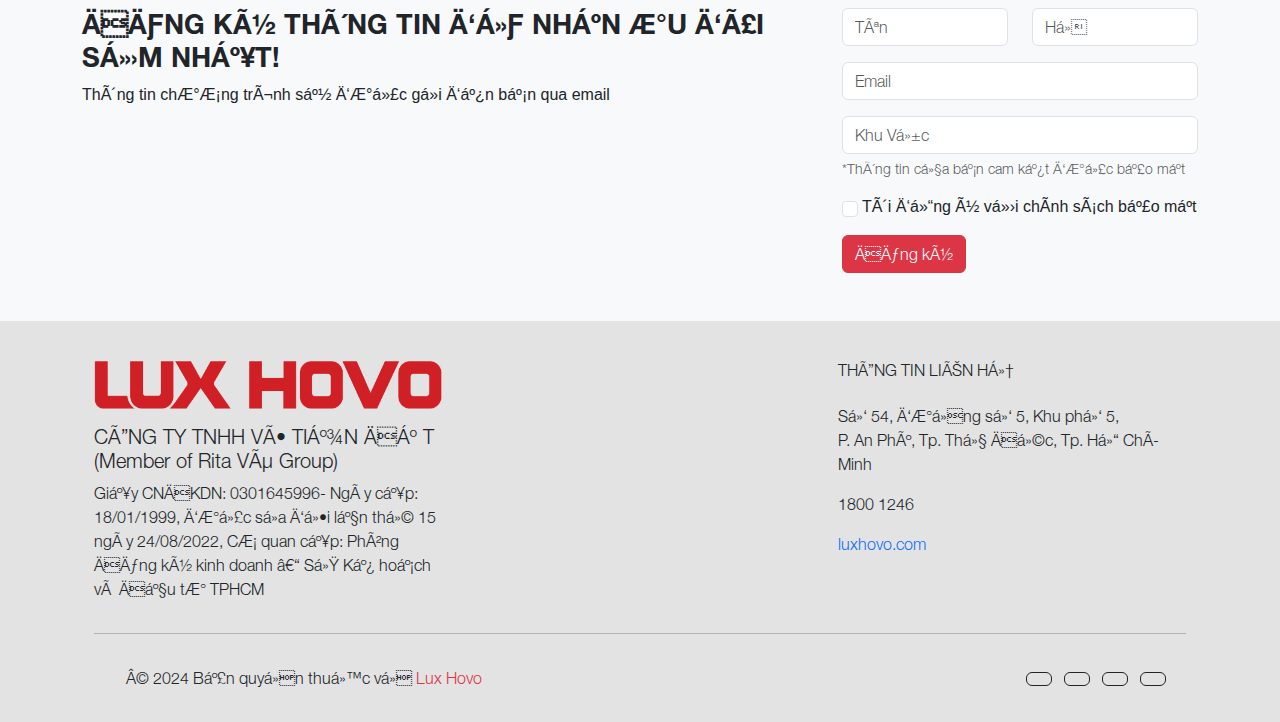
==== commit ea248f02: "update footer" ====
--- a/index.html
+++ b/index.html
@@ -45,7 +45,7 @@
     <meta name="viewport" content="width=device-width, initial-scale=1">
     <!-- Favicon & Title -->
     <link rel="icon" type="image/x-icon" href="/img/favicon.jpg">
-    <title>Luxhovo - Rita Võ</title>
+    <title>Lux Hovo - Rita Võ</title>
     <!-- === BASE LIBS === -->
     <link rel="stylesheet" href="css/main.css">
     <link rel="stylesheet" href="css/header.css">
@@ -627,7 +627,7 @@
                     <!-- Grid column -->
                     <div class="col-md-4 col-lg-4 col-xl-4 mt-3 co-info">
                         <img src="img/logo-footer.png" class="img-fluid mb-3 footer-img" alt="Footer logo">
-                        <h5 class="text-uppercase mb-2 font-weight-bold">CÔNG TY TNHH VÕ TIẾN ĐẠT</h5>
+                        <h5 class="text-uppercase mb-2 font-weight-bold">CÔNG TY TNHH VÕ TIẾN ĐẠT<br><span style="text-transform: none;">(Member of Rita Võ Group)</span></h5>
                         <p class="co-info-p-up">Giấy CNĐKDN: 0301645996- Ngày cấp: 18/01/1999, được
                             sửa đổi lần thứ 15 ngày 24/08/2022, Cơ quan cấp: Phòng Đăng ký kinh doanh – Sở Kế hoạch
                             và
--- a/css/brand.css
+++ b/css/brand.css
@@ -44,7 +44,7 @@
     }
 
     .fast-paragraph {
-        text-align: center;
+        text-align: justify;
         line-height: 5.5vw;
     }
 
@@ -70,7 +70,7 @@
     }
 
     .featurette-content {
-        text-align: center;
+        text-align: justify;
         font-size: 3.7vw;
         line-height: 5.5vw;
     }
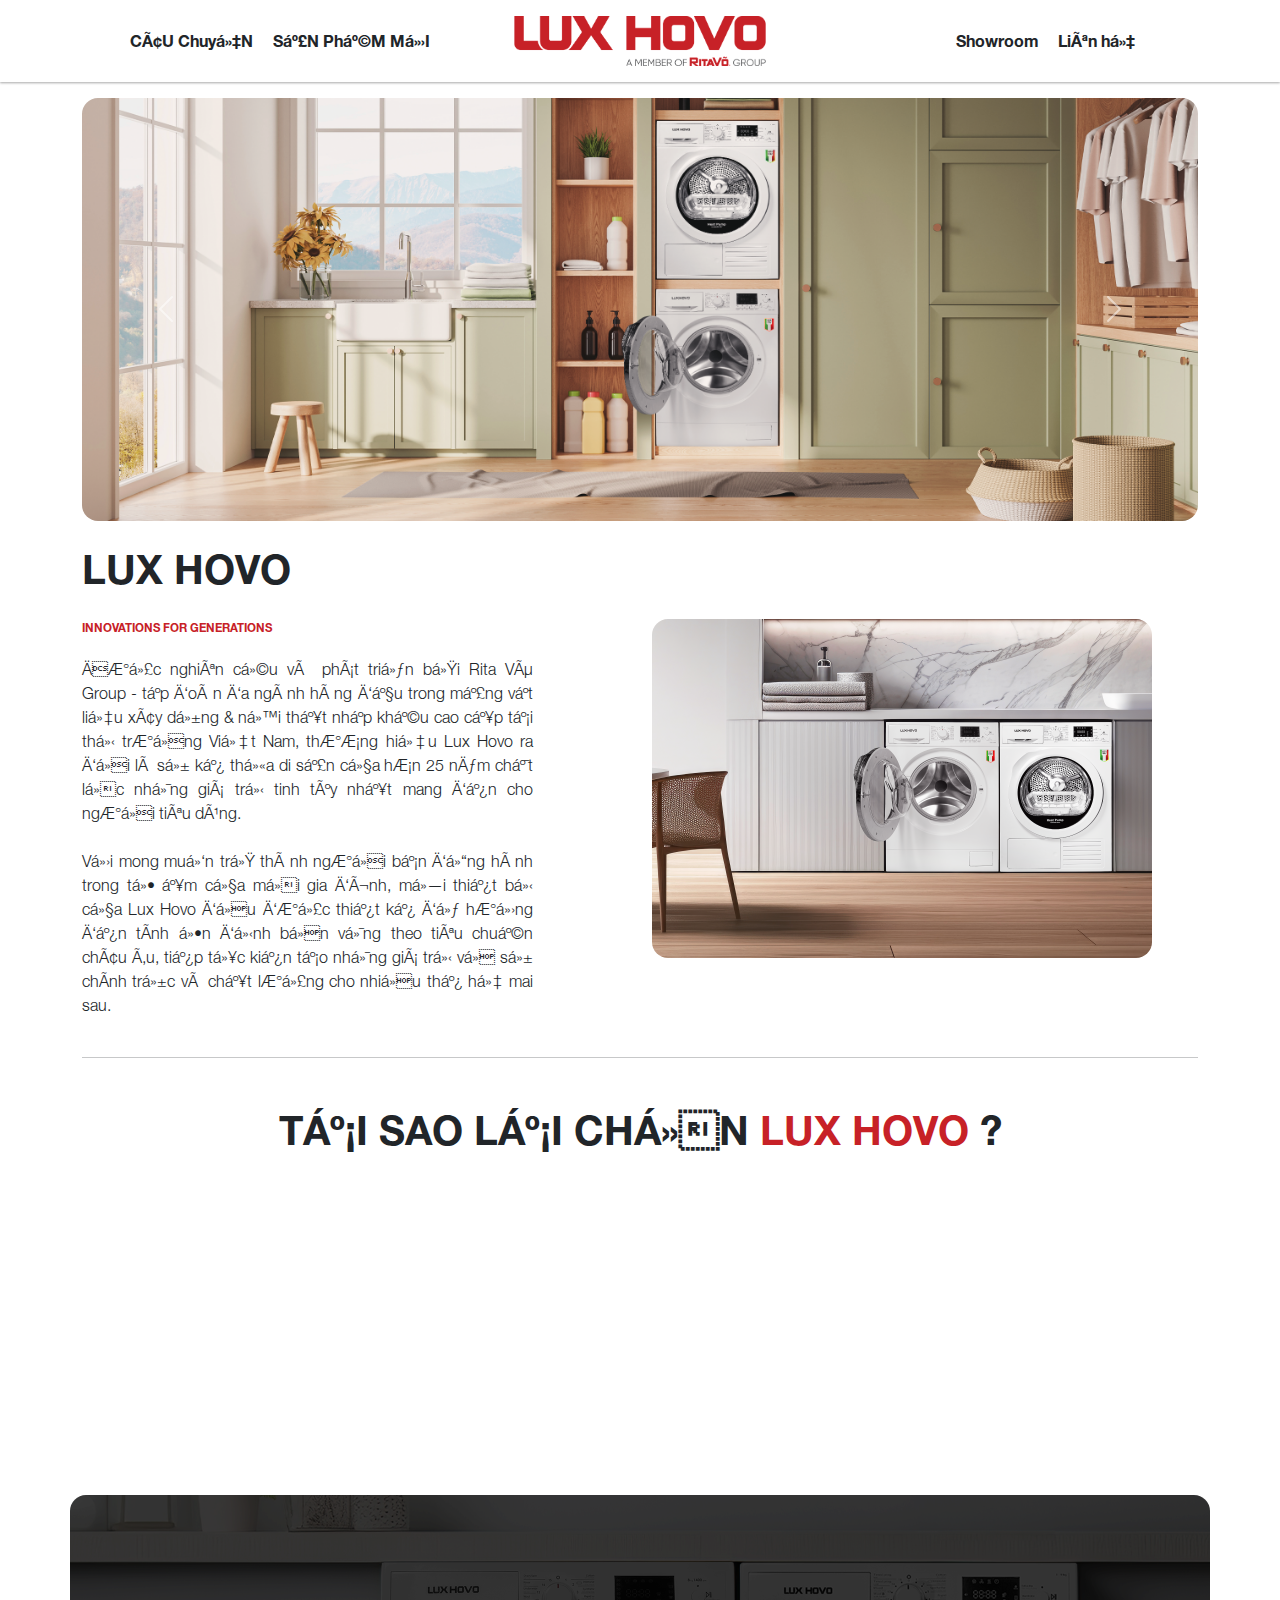
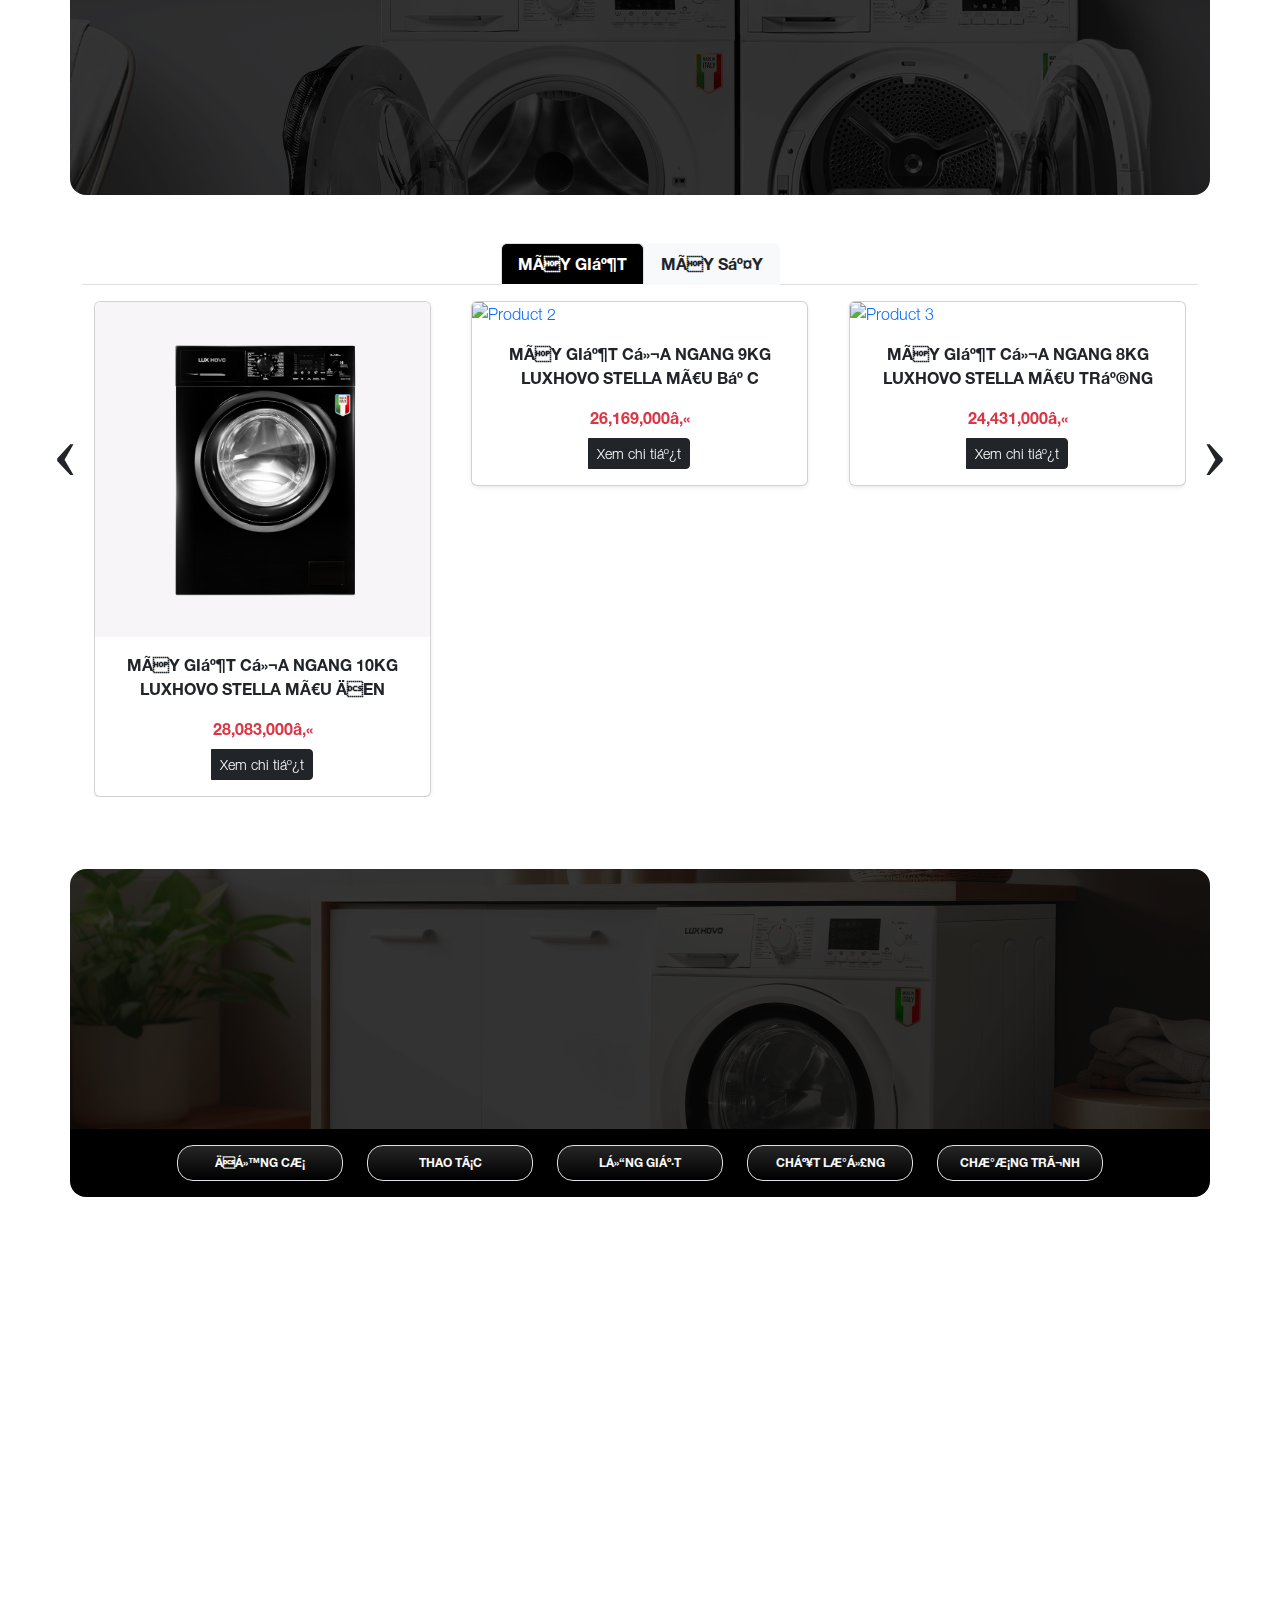
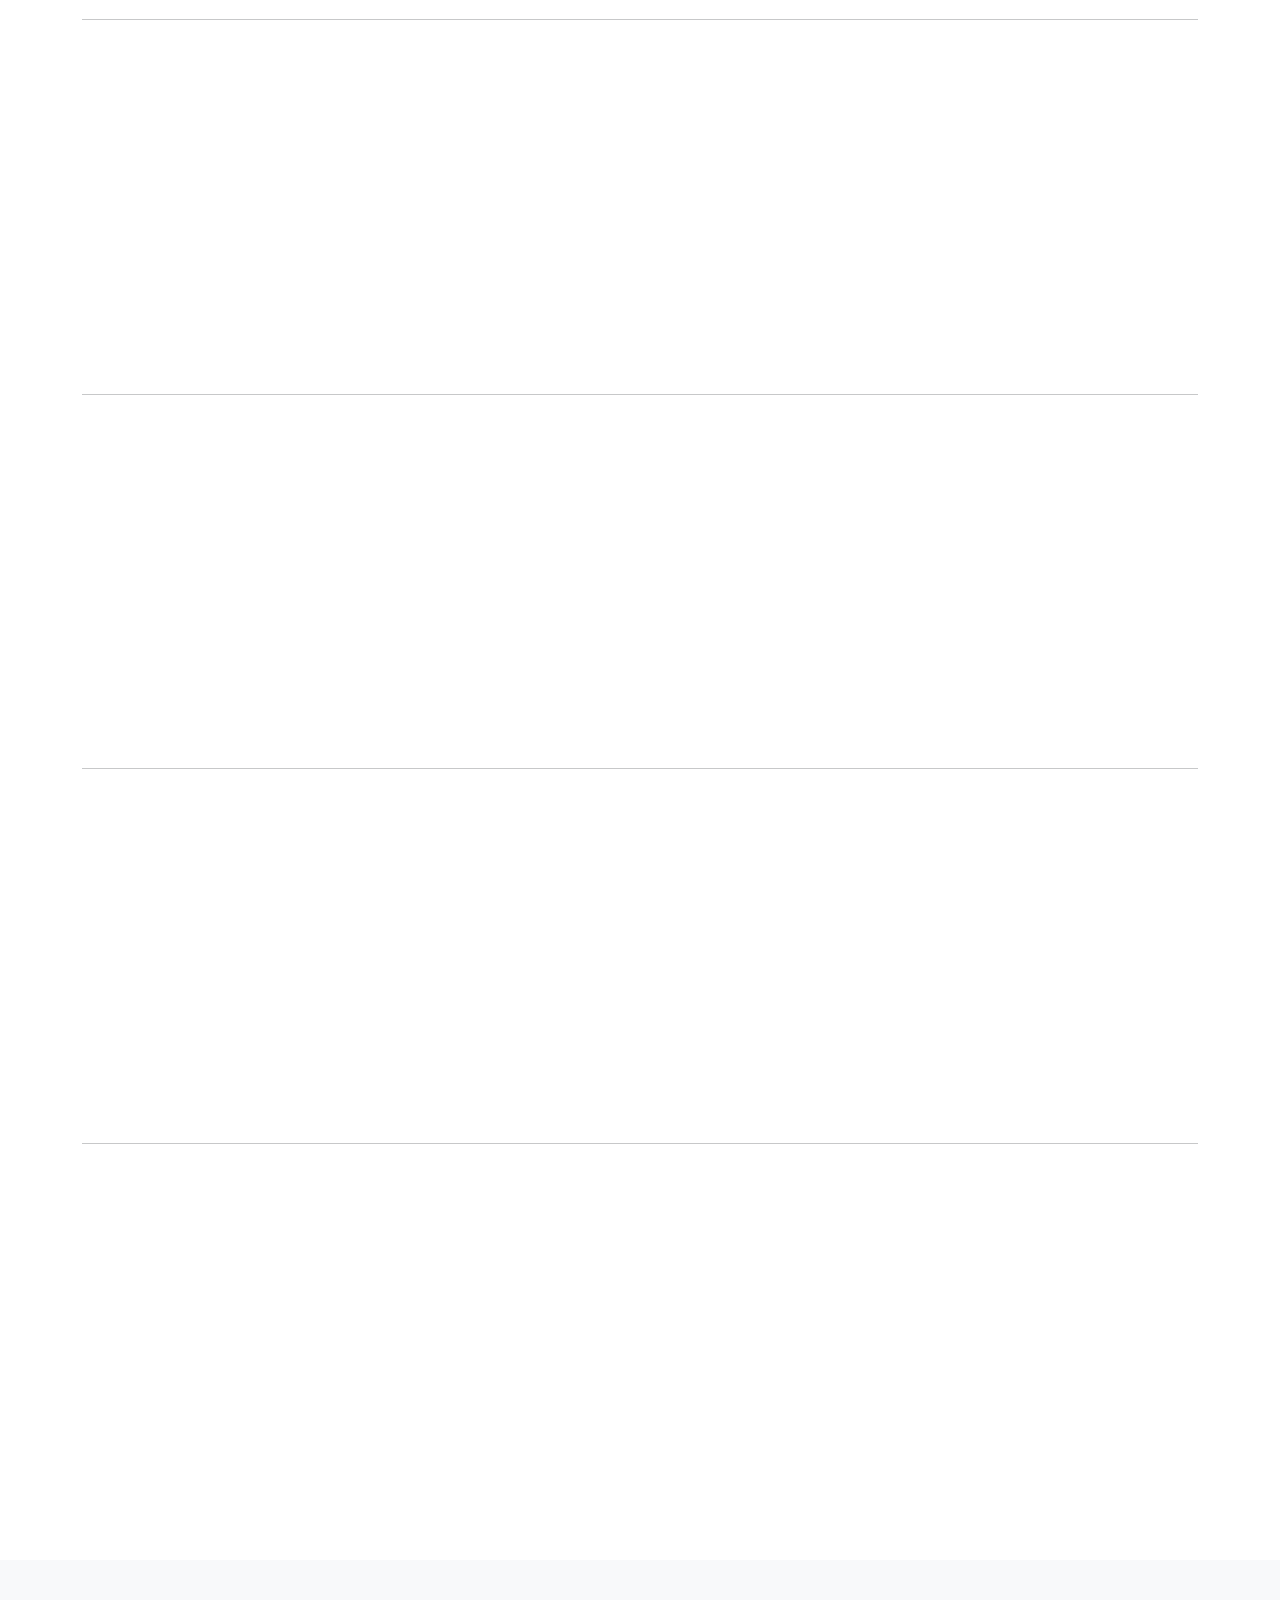
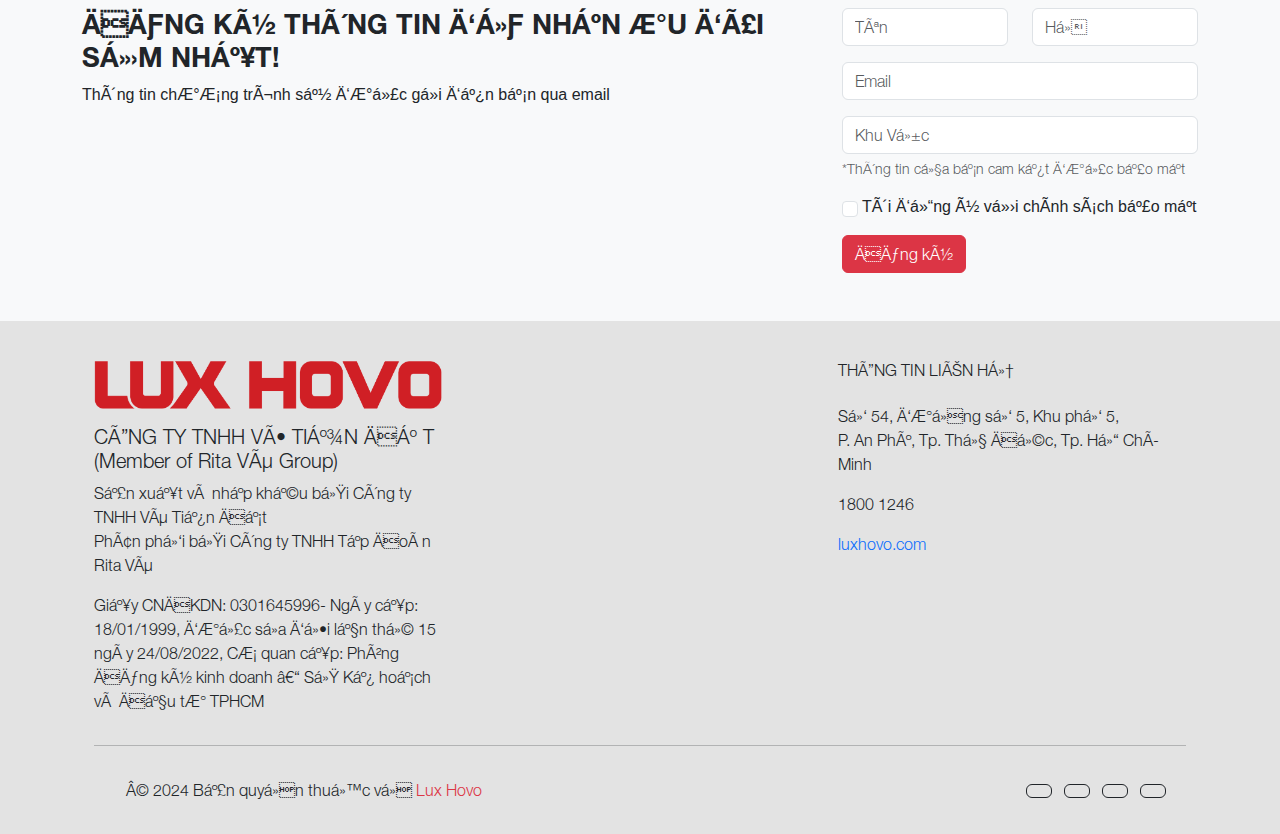
==== commit 220ef67a: "update footer" ====
--- a/index.html
+++ b/index.html
@@ -627,7 +627,10 @@
                     <!-- Grid column -->
                     <div class="col-md-4 col-lg-4 col-xl-4 mt-3 co-info">
                         <img src="img/logo-footer.png" class="img-fluid mb-3 footer-img" alt="Footer logo">
-                        <h5 class="text-uppercase mb-2 font-weight-bold">CÔNG TY TNHH VÕ TIẾN ĐẠT<br><span style="text-transform: none;">(Member of Rita Võ Group)</span></h5>
+                        <h5 class="text-uppercase mb-2 font-weight-bold">CÔNG TY TNHH VÕ TIẾN ĐẠT<br><span
+                                style="text-transform: none;">(Member of Rita Võ Group)</span></h5>
+                        <p class="co-info-p-up">Sản xuất và nhập khẩu bởi Công ty TNHH Võ Tiến Đạt<br>
+                            Phân phối bởi Công ty TNHH Tập Đoàn Rita Võ </p>
                         <p class="co-info-p-up">Giấy CNĐKDN: 0301645996- Ngày cấp: 18/01/1999, được
                             sửa đổi lần thứ 15 ngày 24/08/2022, Cơ quan cấp: Phòng Đăng ký kinh doanh – Sở Kế hoạch
                             và
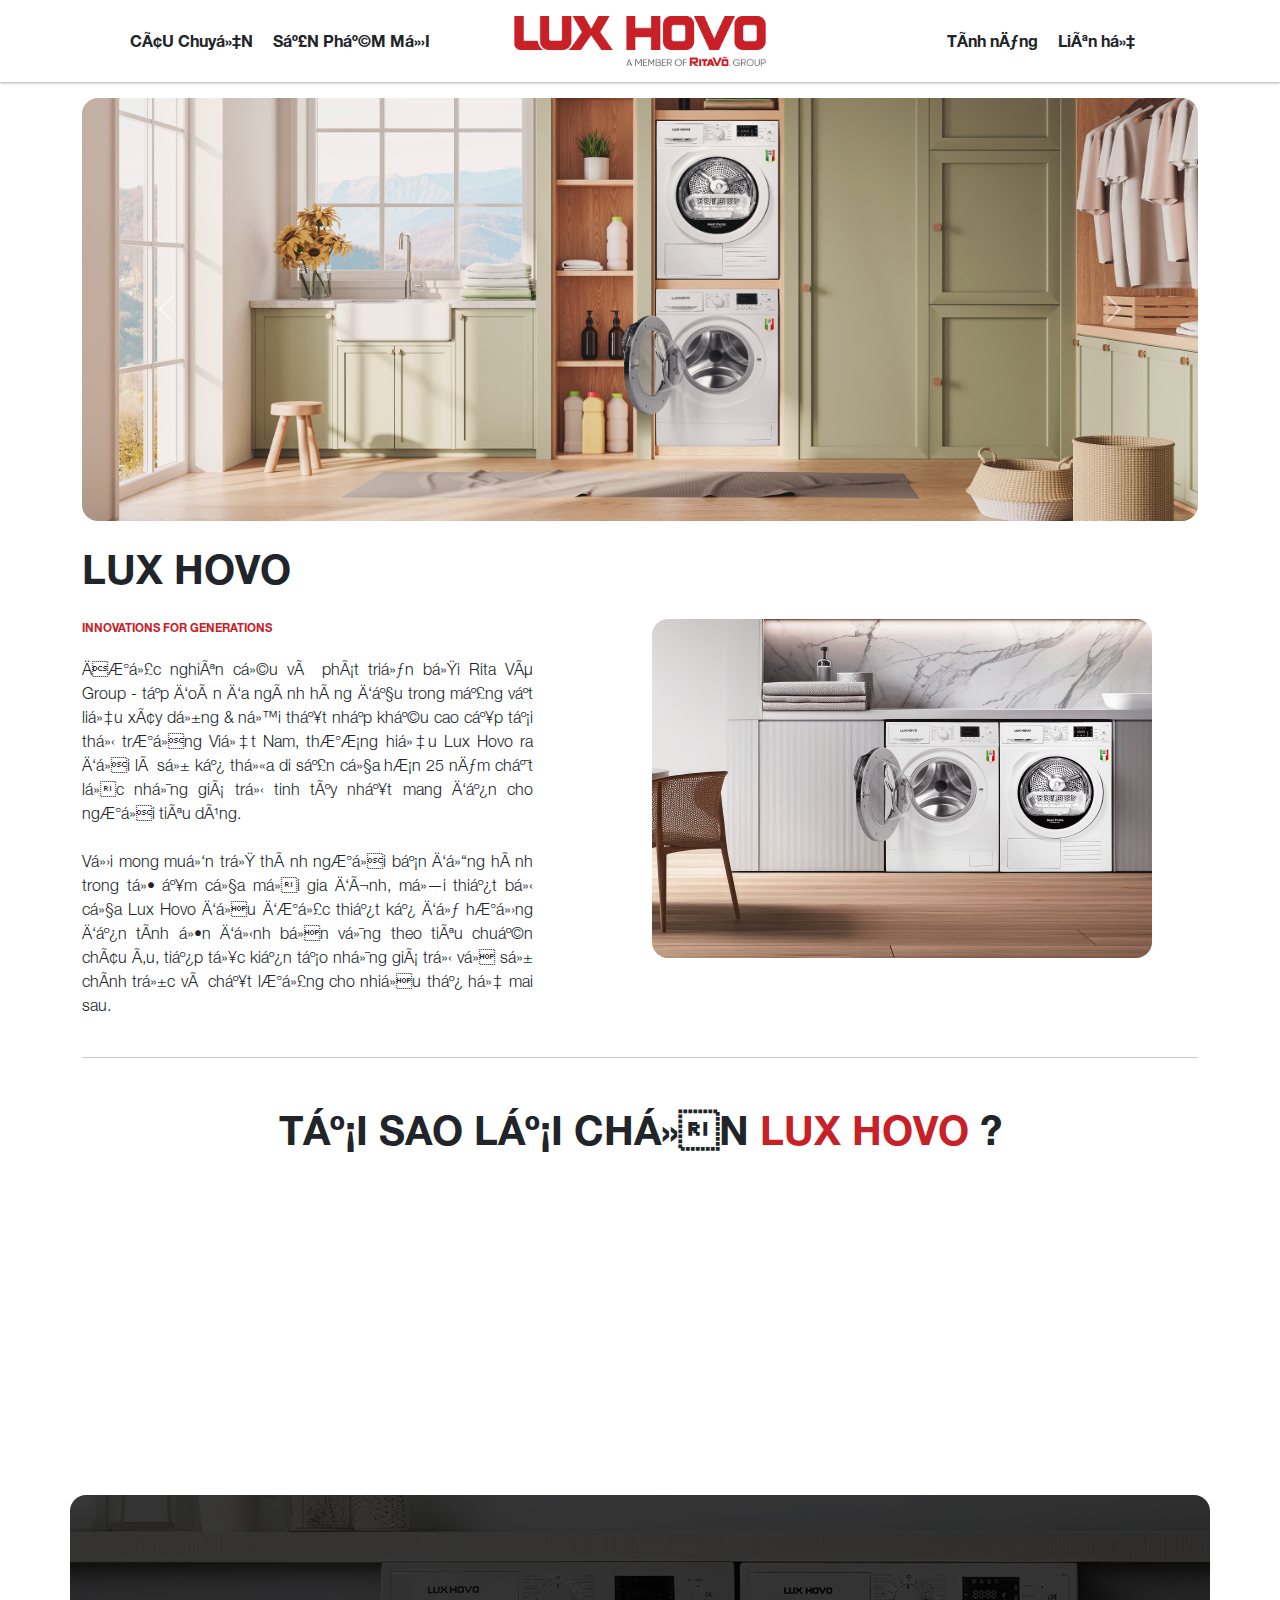
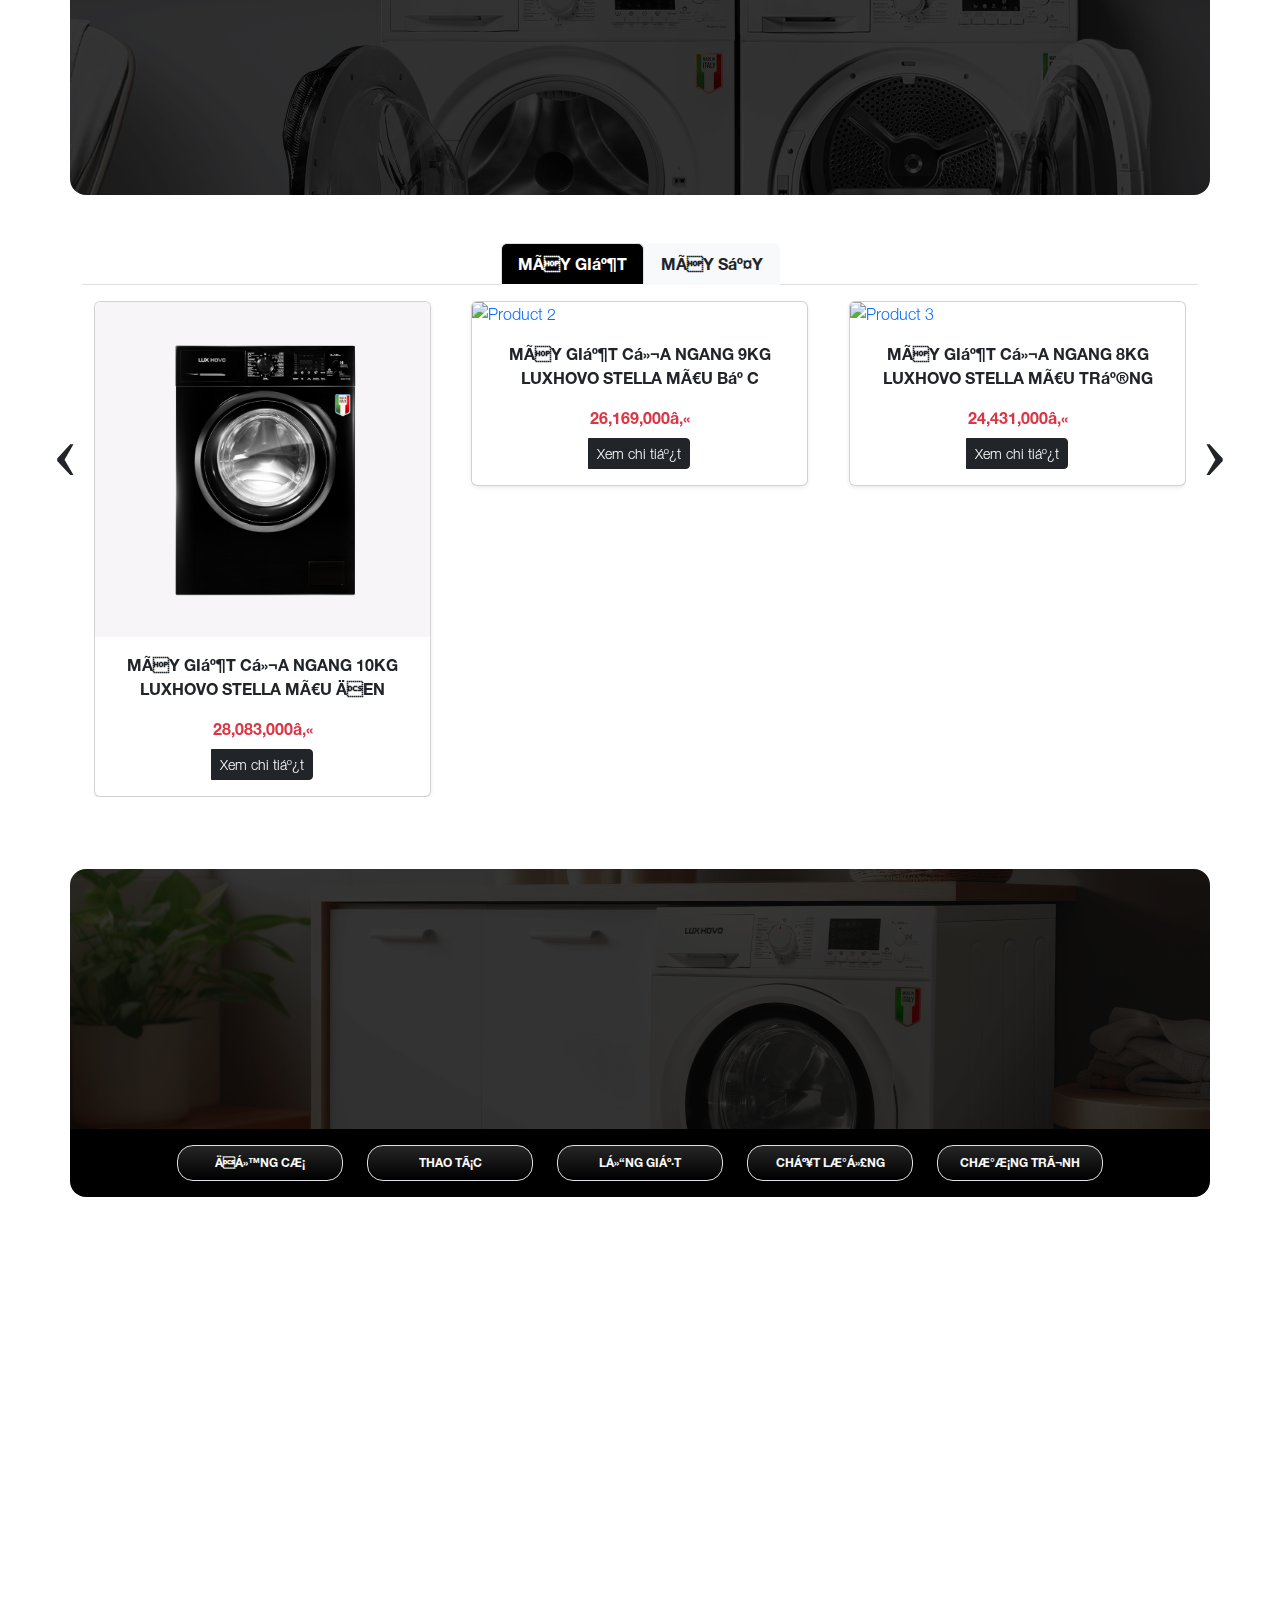
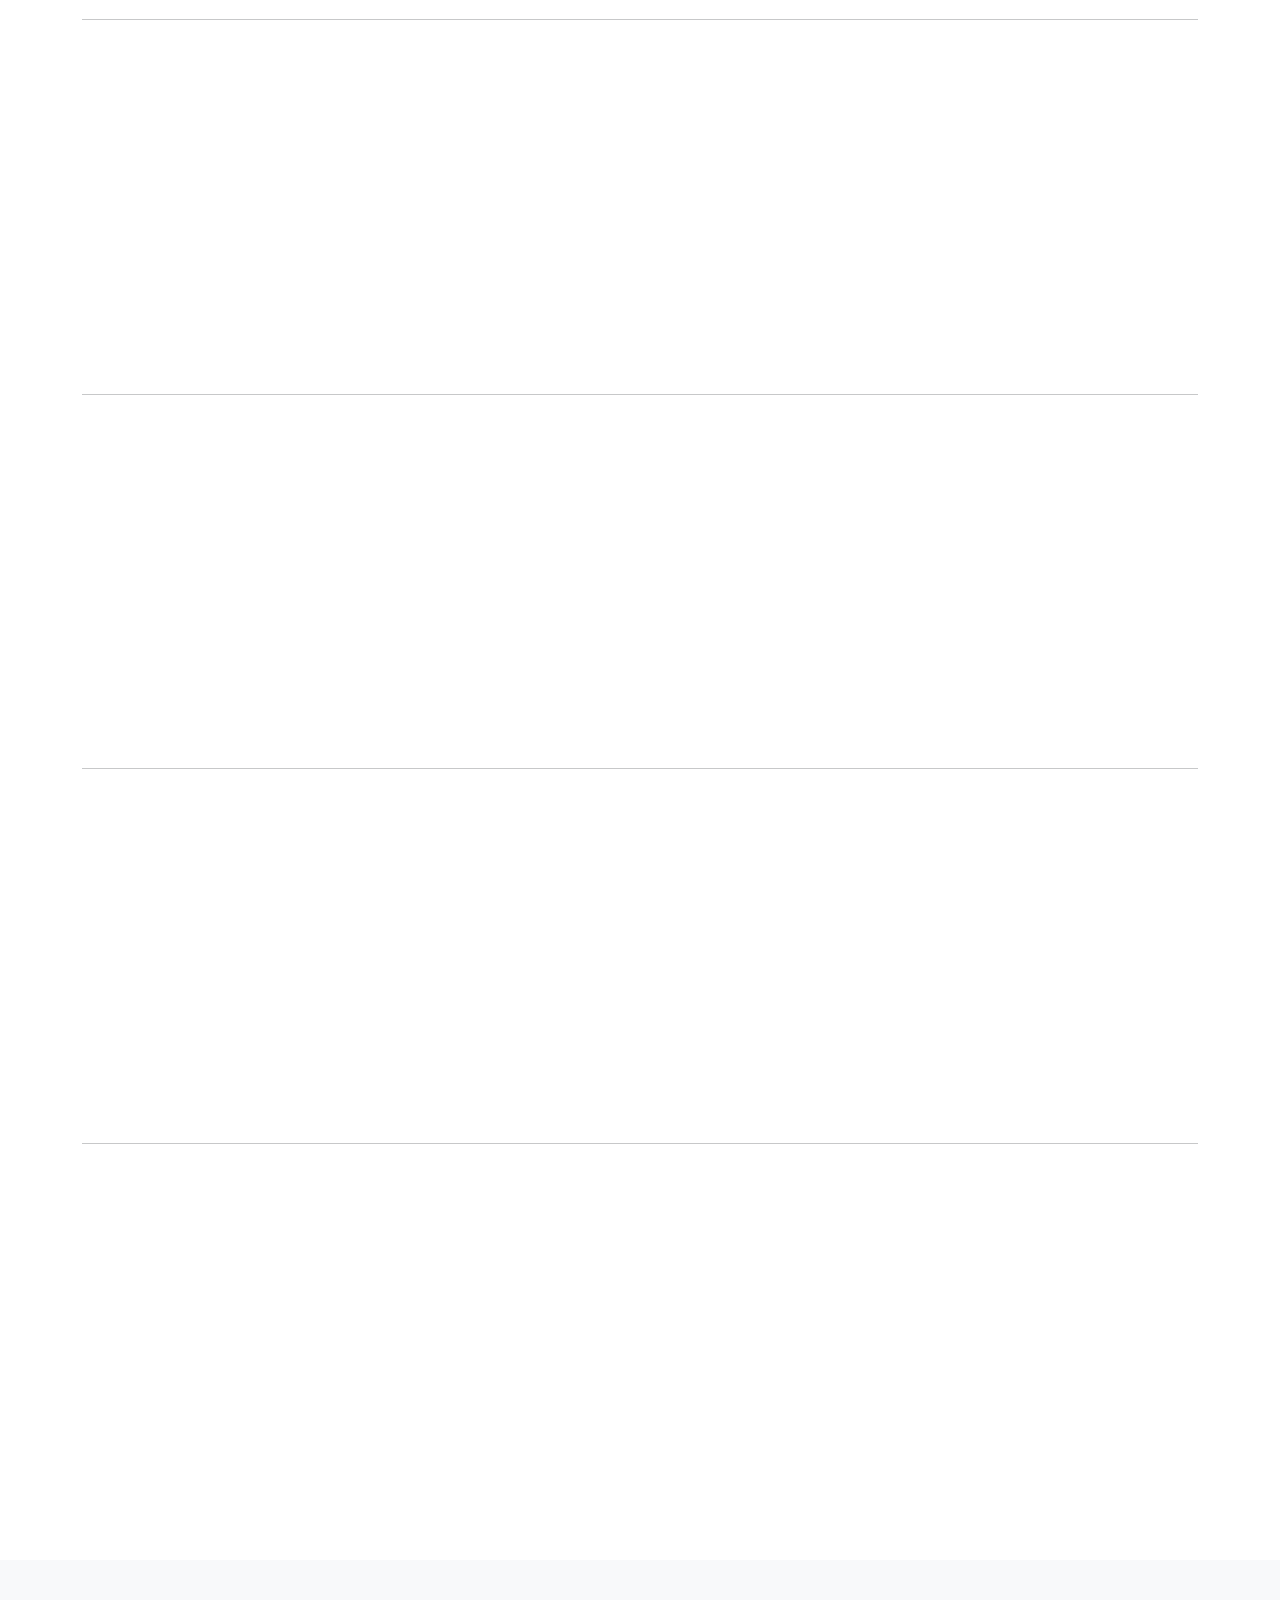
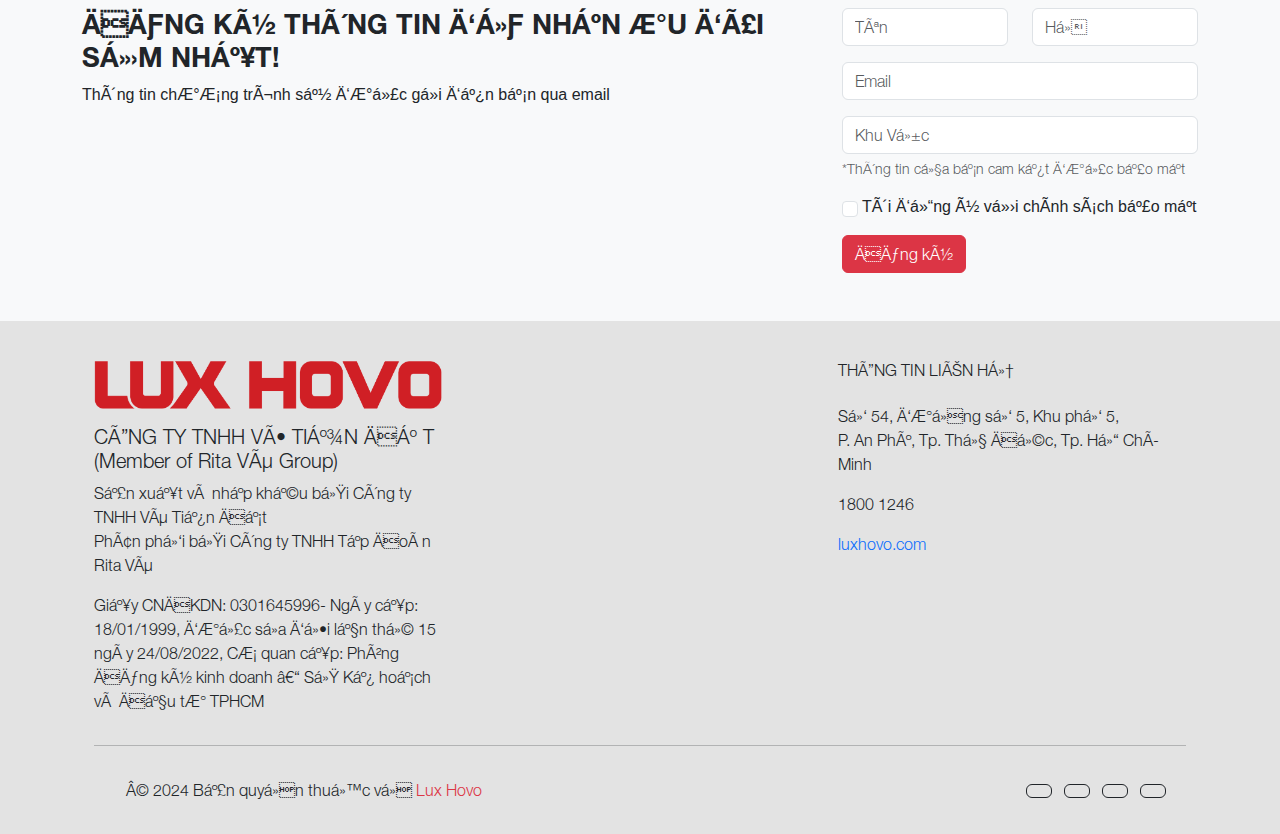
==== commit 7f148d3f: "update nav link" ====
--- a/index.html
+++ b/index.html
@@ -44,7 +44,7 @@
     <meta charset="UTF-8">
     <meta name="viewport" content="width=device-width, initial-scale=1">
     <!-- Favicon & Title -->
-    <link rel="icon" type="image/x-icon" href="/img/favicon.jpg">
+    <link rel="icon" type="image/x-icon" href="/img/icon.png">
     <title>Lux Hovo - Rita Võ</title>
     <!-- === BASE LIBS === -->
     <link rel="stylesheet" href="css/main.css">
@@ -87,14 +87,14 @@
                     </a>
                 </div>
                 <div id="header-end" class="col-md-4 text-end">
-                    <a href="#" class="link-dark me-3 fw-bold">Showroom</a>
+                    <a href="#brand-story" class="link-dark me-3 fw-bold">Tính năng</a>
                     <a href="#lien-he" class="link-dark me-3 fw-bold">Liên hệ</a>
                 </div>
             </div>
             <div id="mobile-nav">
                 <a href="#fast-info-section" class="link-dark me-3 fw-bold text-center">Câu chuyện</a>
                 <a href="#san-pham-moi" class="link-dark me-3 fw-bold text-center">Sản phẩm mới</a>
-                <a href="#" class="link-dark me-3 fw-bold text-center">Showroom</a>
+                <a href="#brand-story" class="link-dark me-3 fw-bold text-center">Tính năng</a>
                 <a href="#lien-he" class="link-dark me-3 fw-bold text-center">Liên hệ</a>
             </div>
         </div>
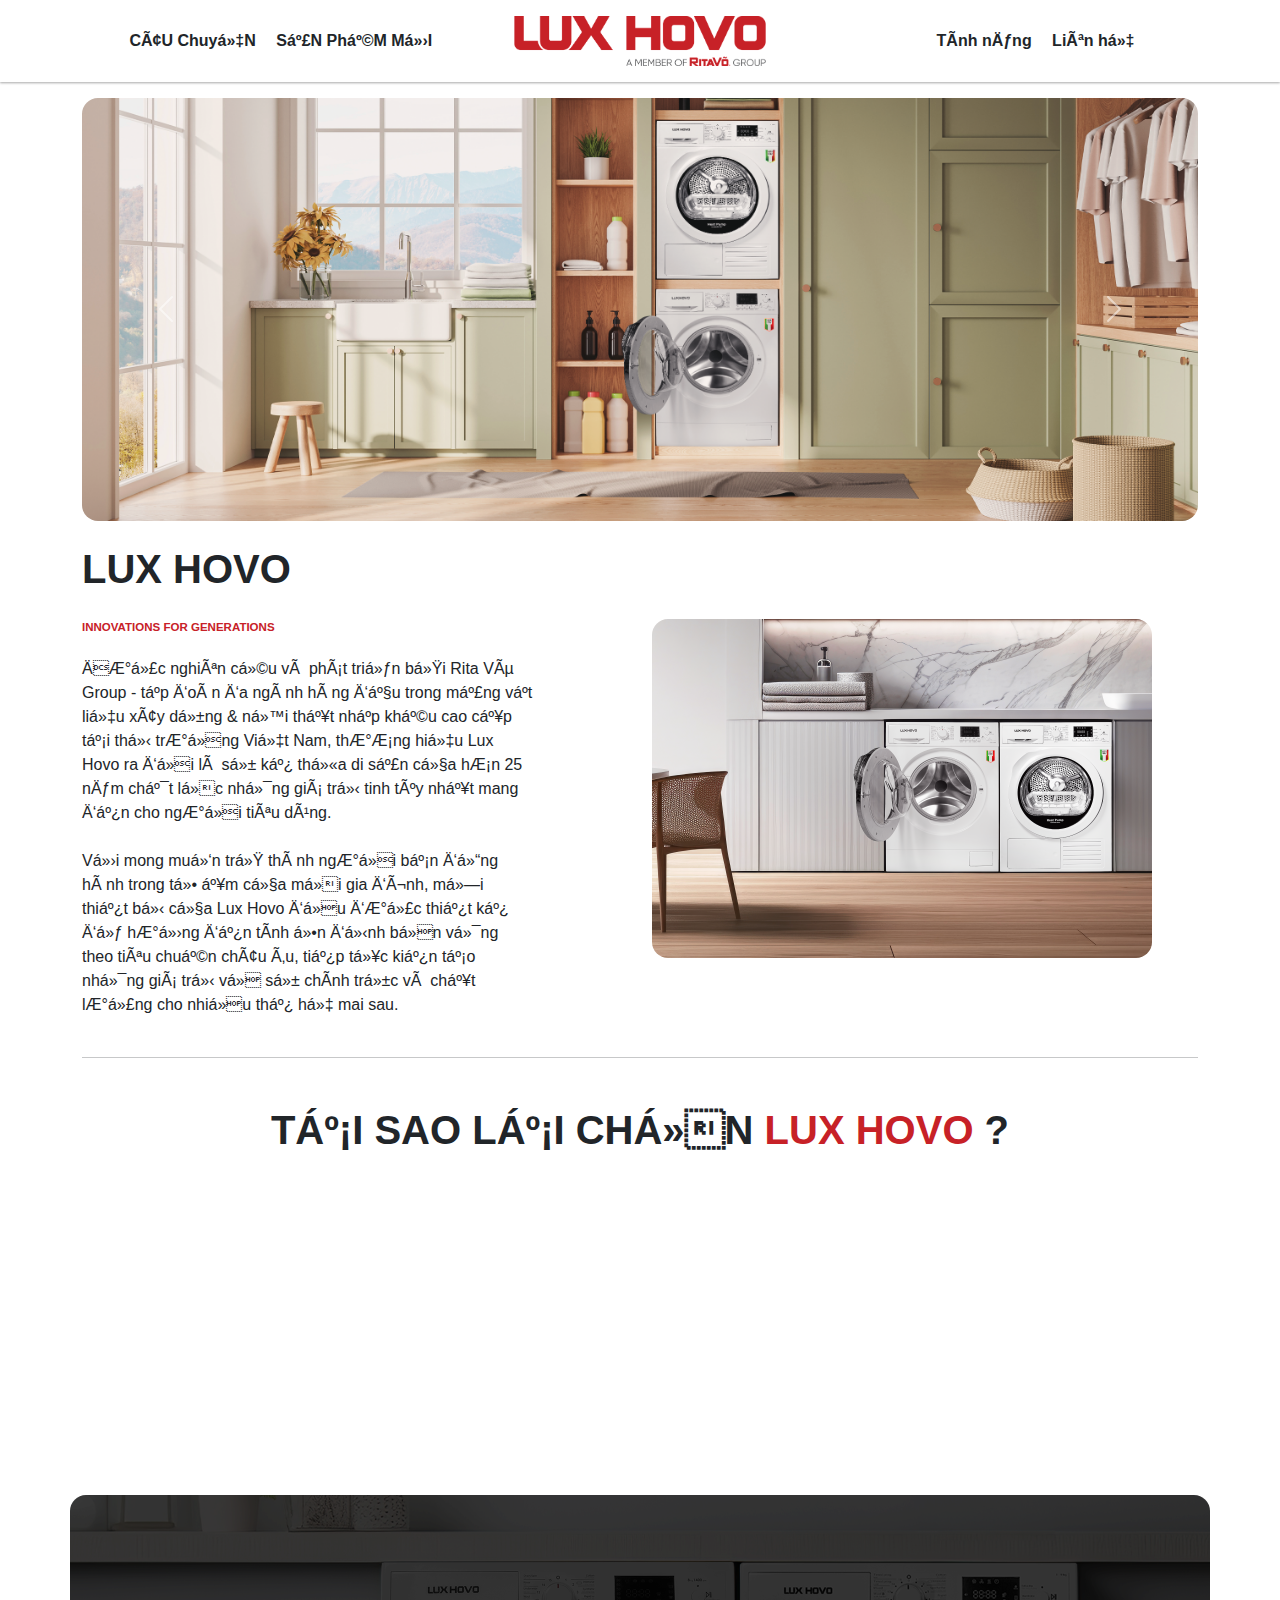
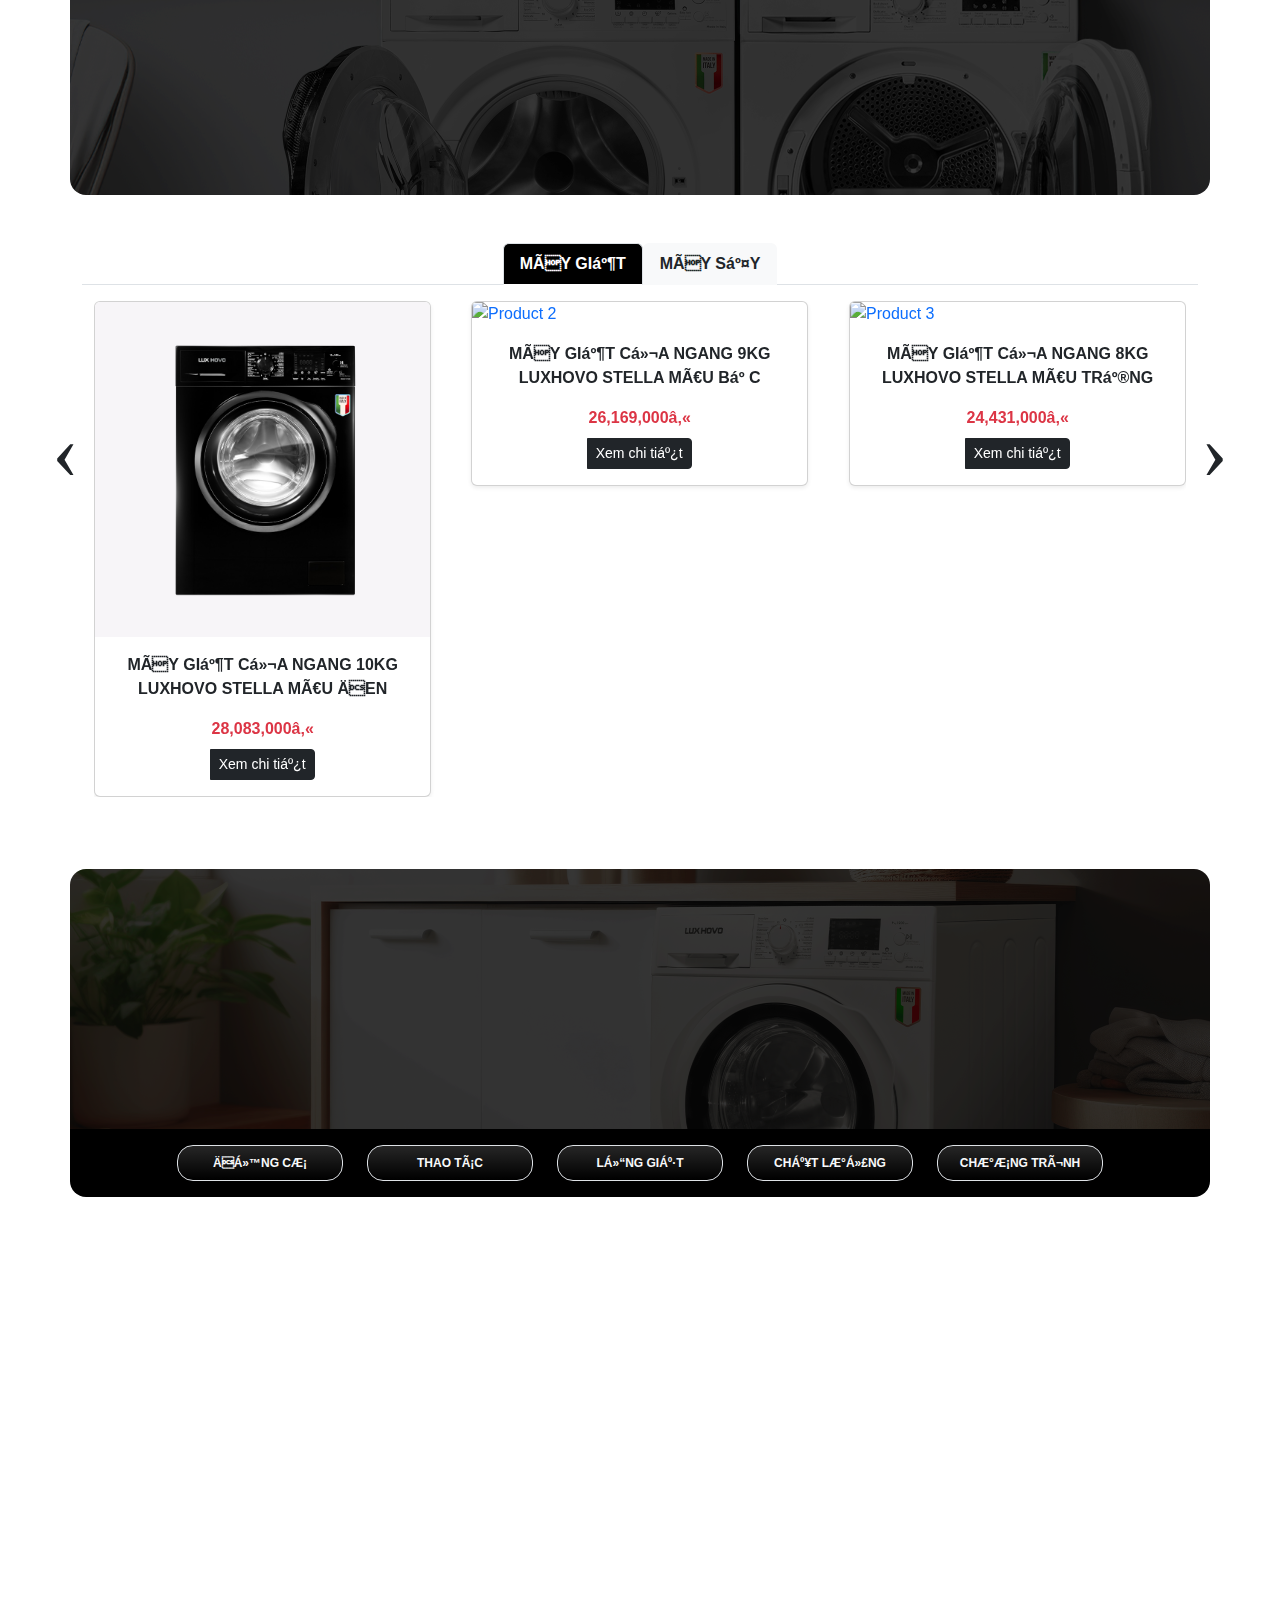
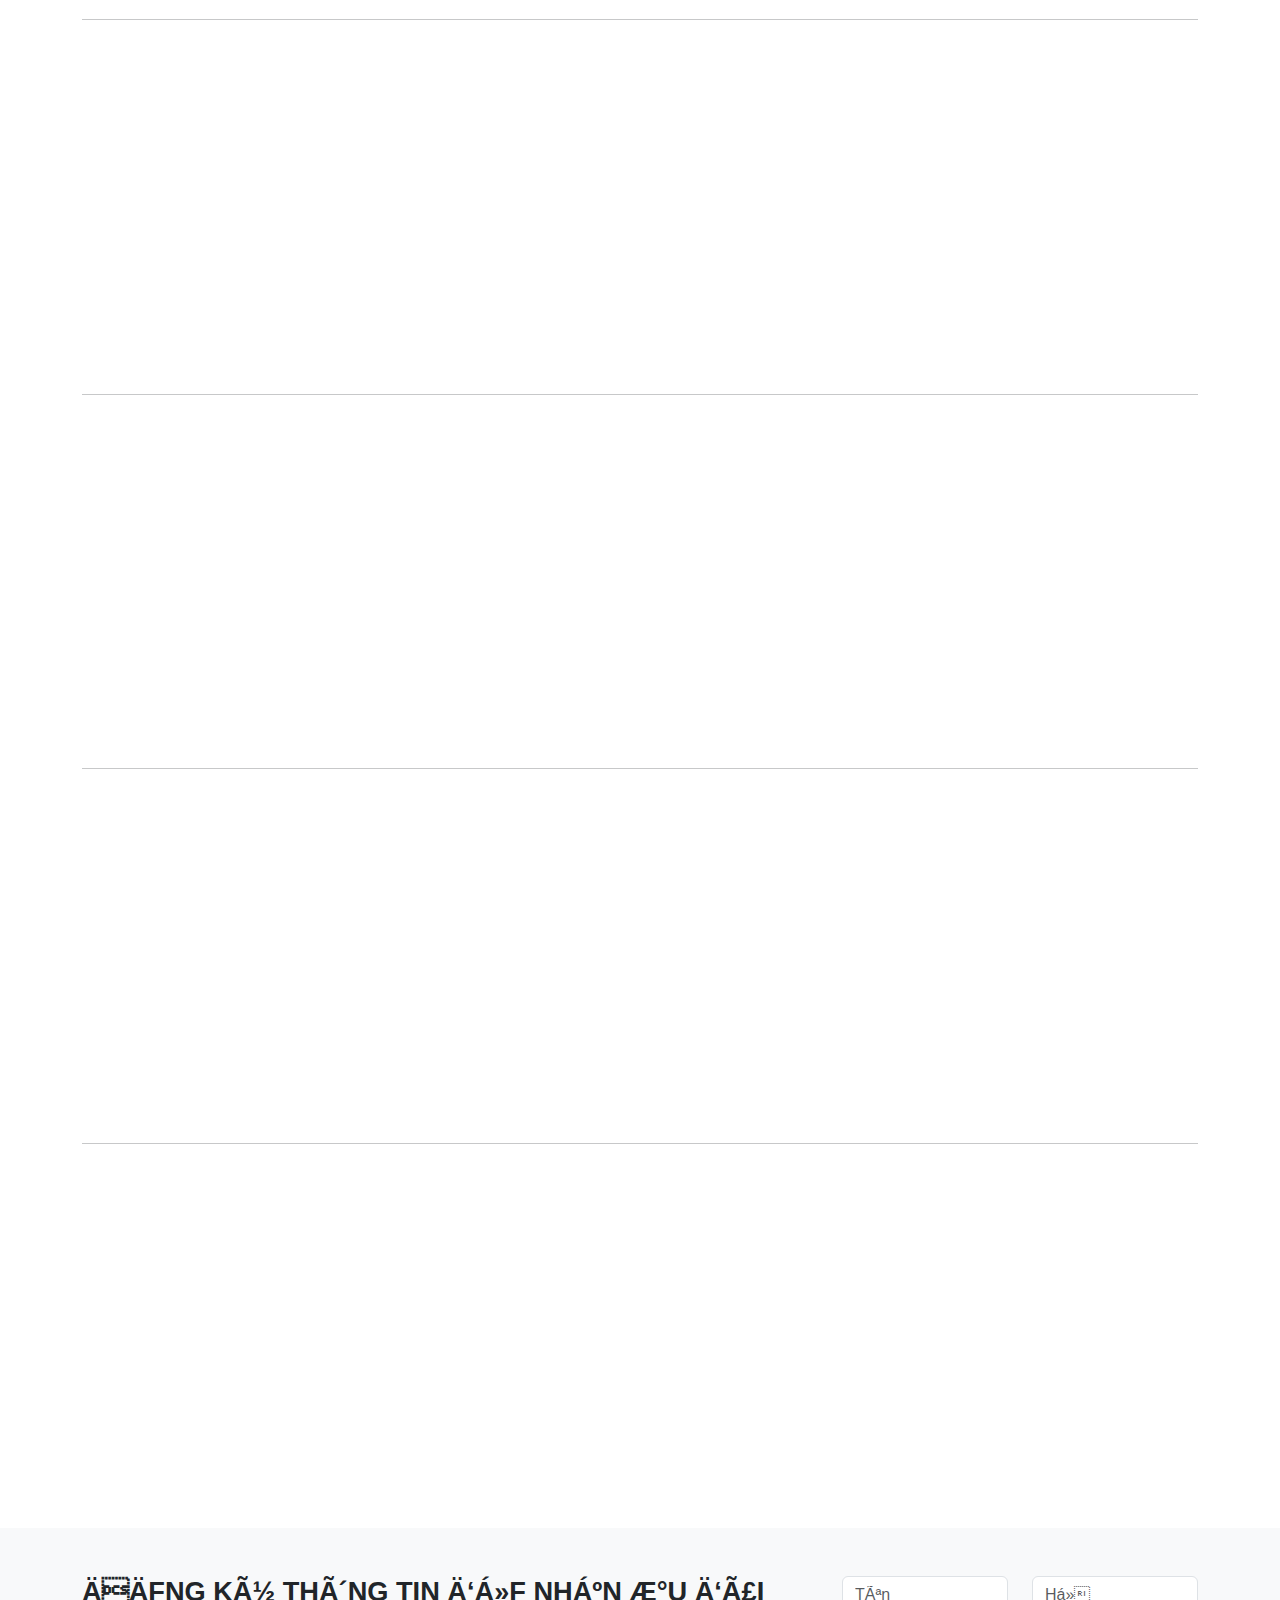
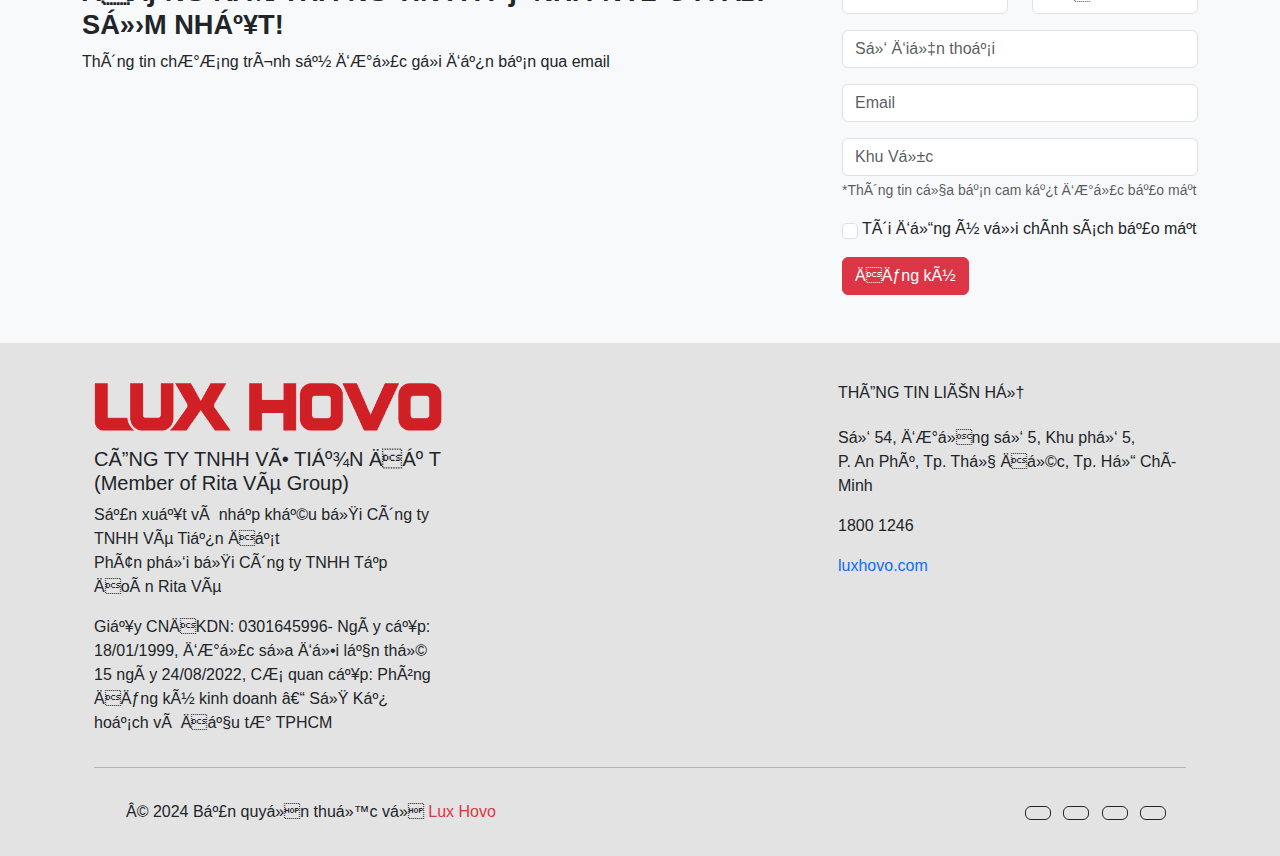
==== commit a214add6: "update font" ====
--- a/index.html
+++ b/index.html
@@ -475,7 +475,7 @@
     <section class="container featurette-section">
         <div id="brand-card-1" class="row featurette my-5">
             <div class="col-md-7" data-aos="fade-right">
-                <h2 class="featurette-heading fw-bold text-danger lh-1 mb-3">Động cơ<span class="text-body-secondary">
+                <h2 class="featurette-heading text-danger lh-1 mb-3">Động cơ<span class="text-body-secondary">
                         bền bỉ</span>
                 </h2>
                 <p class="featurette-content">Động cơ không chổi than (Brushless Direct Current Motor) được sản xuất
@@ -494,7 +494,7 @@
 
         <div id="brand-card-2" class="row featurette my-5" data-aos="fade-right">
             <div class="col-md-7 order-md-2">
-                <h2 class="featurette-heading fw-bold text-danger lh-1 mb-3">Dễ dàng<span class="text-body-secondary">
+                <h2 class="featurette-heading text-danger lh-1 mb-3">Dễ dàng<span class="text-body-secondary">
                         thao tác</span></h2>
                 <p class="featurette-content">Thiết kế tối giản, thân thiện với người dùng ngay từ lần đầu tiên. Luxhovo
                     tích hợp đa chức năng kèm bảng điều khiển song ngữ (Anh - Việt), núm điều khiển cơ xoay nhẹ nhàng,
@@ -511,7 +511,7 @@
 
         <div id="brand-card-3" class="row featurette my-5" data-aos="fade-left">
             <div class="col-md-7">
-                <h2 class="featurette-heading fw-bold text-danger lh-1 mb-3">Nâng niu <span
+                <h2 class="featurette-heading text-danger lh-1 mb-3">Nâng niu <span
                         class="text-body-secondary">từng sợi vải</span>
                 </h2>
                 <p class="featurette-content">Lồng giặt được thiết kế hình vỏ ngọc trai bo góc giúp giảm ma sát giữ quần
@@ -529,7 +529,7 @@
 
         <div id="brand-card-4" class="row featurette my-5" data-aos="fade-right">
             <div class="col-md-7 order-md-2">
-                <h2 class="featurette-heading fw-bold text-danger lh-1 mb-3">Chất lượng bền bỉ<span
+                <h2 class="featurette-heading text-danger lh-1 mb-3">Chất lượng bền bỉ<span
                         class="text-body-secondary">
                         theo
                         thời gian</span></h2>
@@ -551,7 +551,7 @@
 
         <div id="brand-card-5" class="row featurette mt-5" data-aos="fade-left">
             <div class="col-md-7">
-                <h2 class="featurette-heading fw-bold lh-1 mb-3 text-danger">Chương trình giặt<span
+                <h2 class="featurette-heading lh-1 mb-3 text-danger">Chương trình giặt<span
                         class="text-body-secondary"> chuyên nghiệp</span>
                 </h2>
                 <ul class="featurette-content" style="text-align: left;">
@@ -594,9 +594,14 @@
                             </div>
                         </div>
                         <div class="mb-3">
+                            <input name="number" type="tel" class="form-control" id="exampleInputPhone"
+                                aria-describedby="phoneHelp" placeholder="Số điện thoại">
+                        </div>
+                        <div class="mb-3">
                             <input name="email" type="email" class="form-control" id="exampleInputEmail1"
                                 aria-describedby="emailHelp" placeholder="Email">
                         </div>
+                        <input type="hidden" name="Created" value="x-sheetmonkey-current-date-time" />
                         <div class="mb-3">
                             <input name="khu-vuc" type="text" class="form-control" id="exampleInputKhuVuc"
                                 aria-describedby="khuVucHelp" placeholder="Khu Vực">
--- a/css/main.css
+++ b/css/main.css
@@ -21,10 +21,36 @@
     src: url("../font/Helve/HelveticaNeue-Light.otf");
 }
 
+/* FONT CUSTOM - POPPINS */
+@font-face {
+    font-family: Poppins;
+    src: url('../font/Poppin/FZPoppins-Regular.ttf');
+}
+
+@font-face {
+    font-family: Poppins;
+    font-weight: bold;
+    src: url('../font/Poppin/FZPoppins-Bold.ttf');
+}
+
+@font-face {
+    font-family: Poppins;
+    font-style: italic;
+    src: url("../font/Poppin/FZPoppins-Italic.ttf");
+}
+
+@font-face {
+    font-family: Poppins;
+    font-weight: light;
+    src: url("../font/Poppin/FZPoppins-Light.ttf");
+}
+
 *,
 html {
-    font-family: Helvetica, sans-serif;
-    font-optical-sizing: auto;
+    /* font-family: Poppins, sans-serif; */
+    /* font-optical-sizing: auto; */
+    @import url('https://fonts.googleapis.com/css2?family=Be+Vietnam+Pro:ital,wght@0,100;0,200;0,300;0,400;0,500;0,600;0,700;0,800;0,900;1,100;1,200;1,300;1,400;1,500;1,600;1,700;1,800;1,900&display=swap');
+    font-family: "Be Vietnam Pro", sans-serif;
 }
 
 a {
@@ -50,7 +76,7 @@
     footer {
         text-align: left !important;
     }
-    
+
     .footer-img {
         width: 70%;
     }
@@ -59,15 +85,15 @@
         margin-top: 0 !important;
     }
 
-    .co-info > h5 {
+    .co-info>h5 {
         font-size: 4vw;
     }
 
-    .co-info > h6 {
+    .co-info>h6 {
         margin-bottom: 10px !important;
     }
 
-    .co-info > p {
+    .co-info>p {
         font-size: 3vw
     }
 
@@ -75,7 +101,10 @@
         margin-bottom: 0 !important;
     }
 
-    #footer-contact-form input, #emailHelp, .confirm-check, #footer-contact-form button {
+    #footer-contact-form input,
+    #emailHelp,
+    .confirm-check,
+    #footer-contact-form button {
         font-size: 0.7rem;
     }
 
--- a/css/fast-info.css
+++ b/css/fast-info.css
@@ -3,7 +3,7 @@
 } */
 
 .fast-paragraph, .sub-title-desktop {
-    text-align: justify;
+    text-align: left;
 }
 
 .fast-title {
